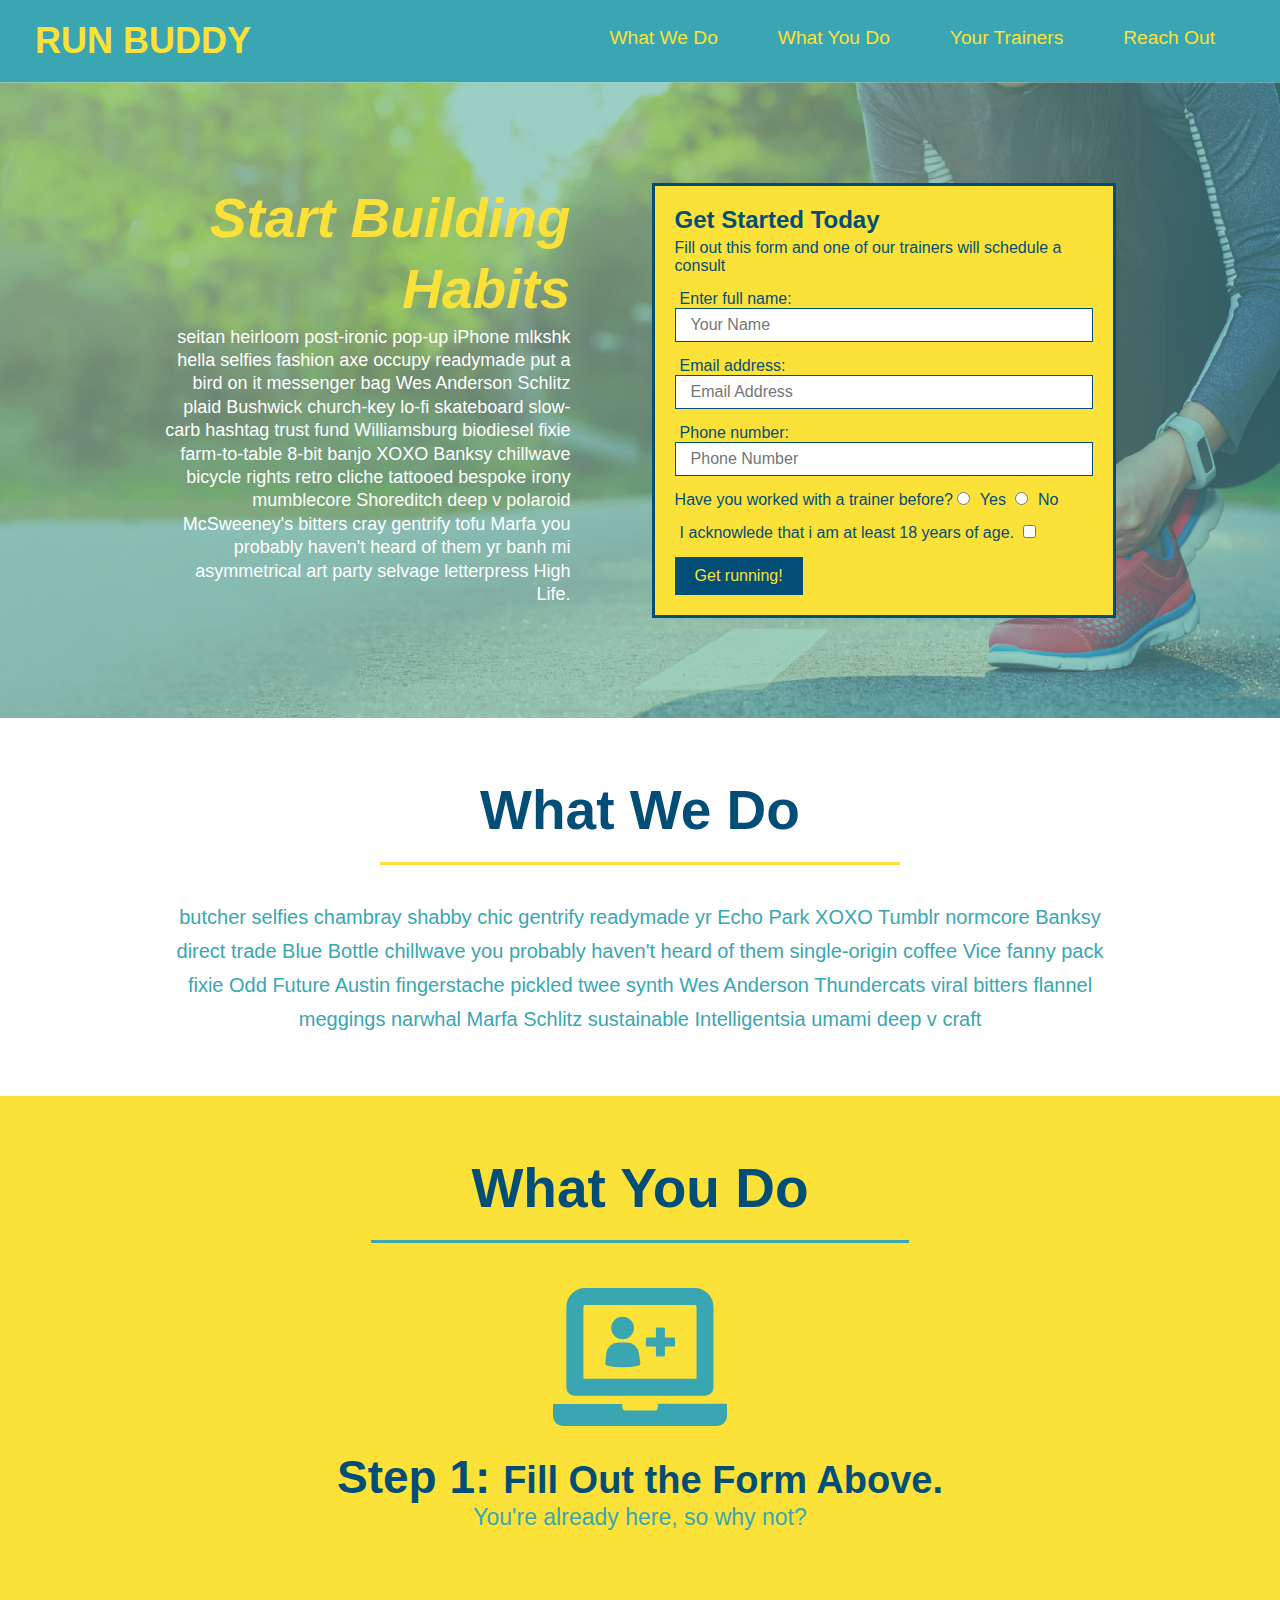
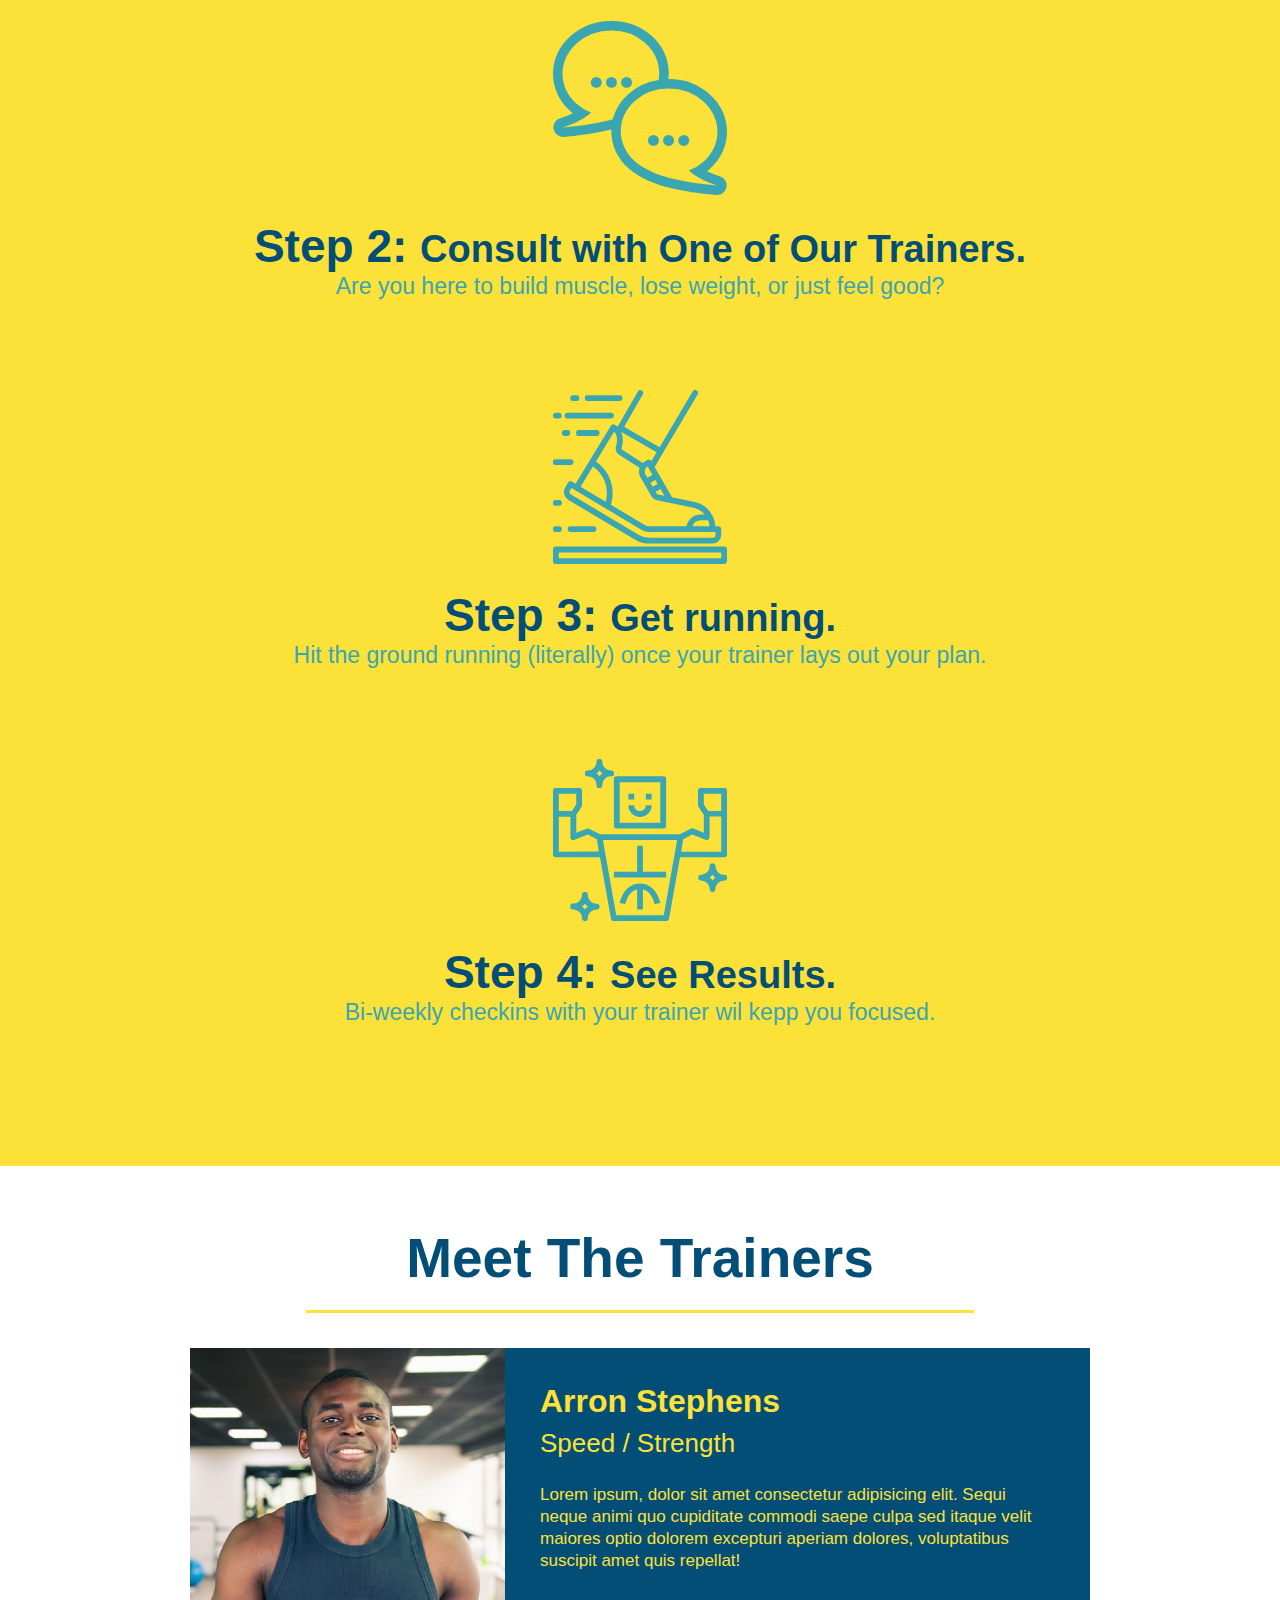
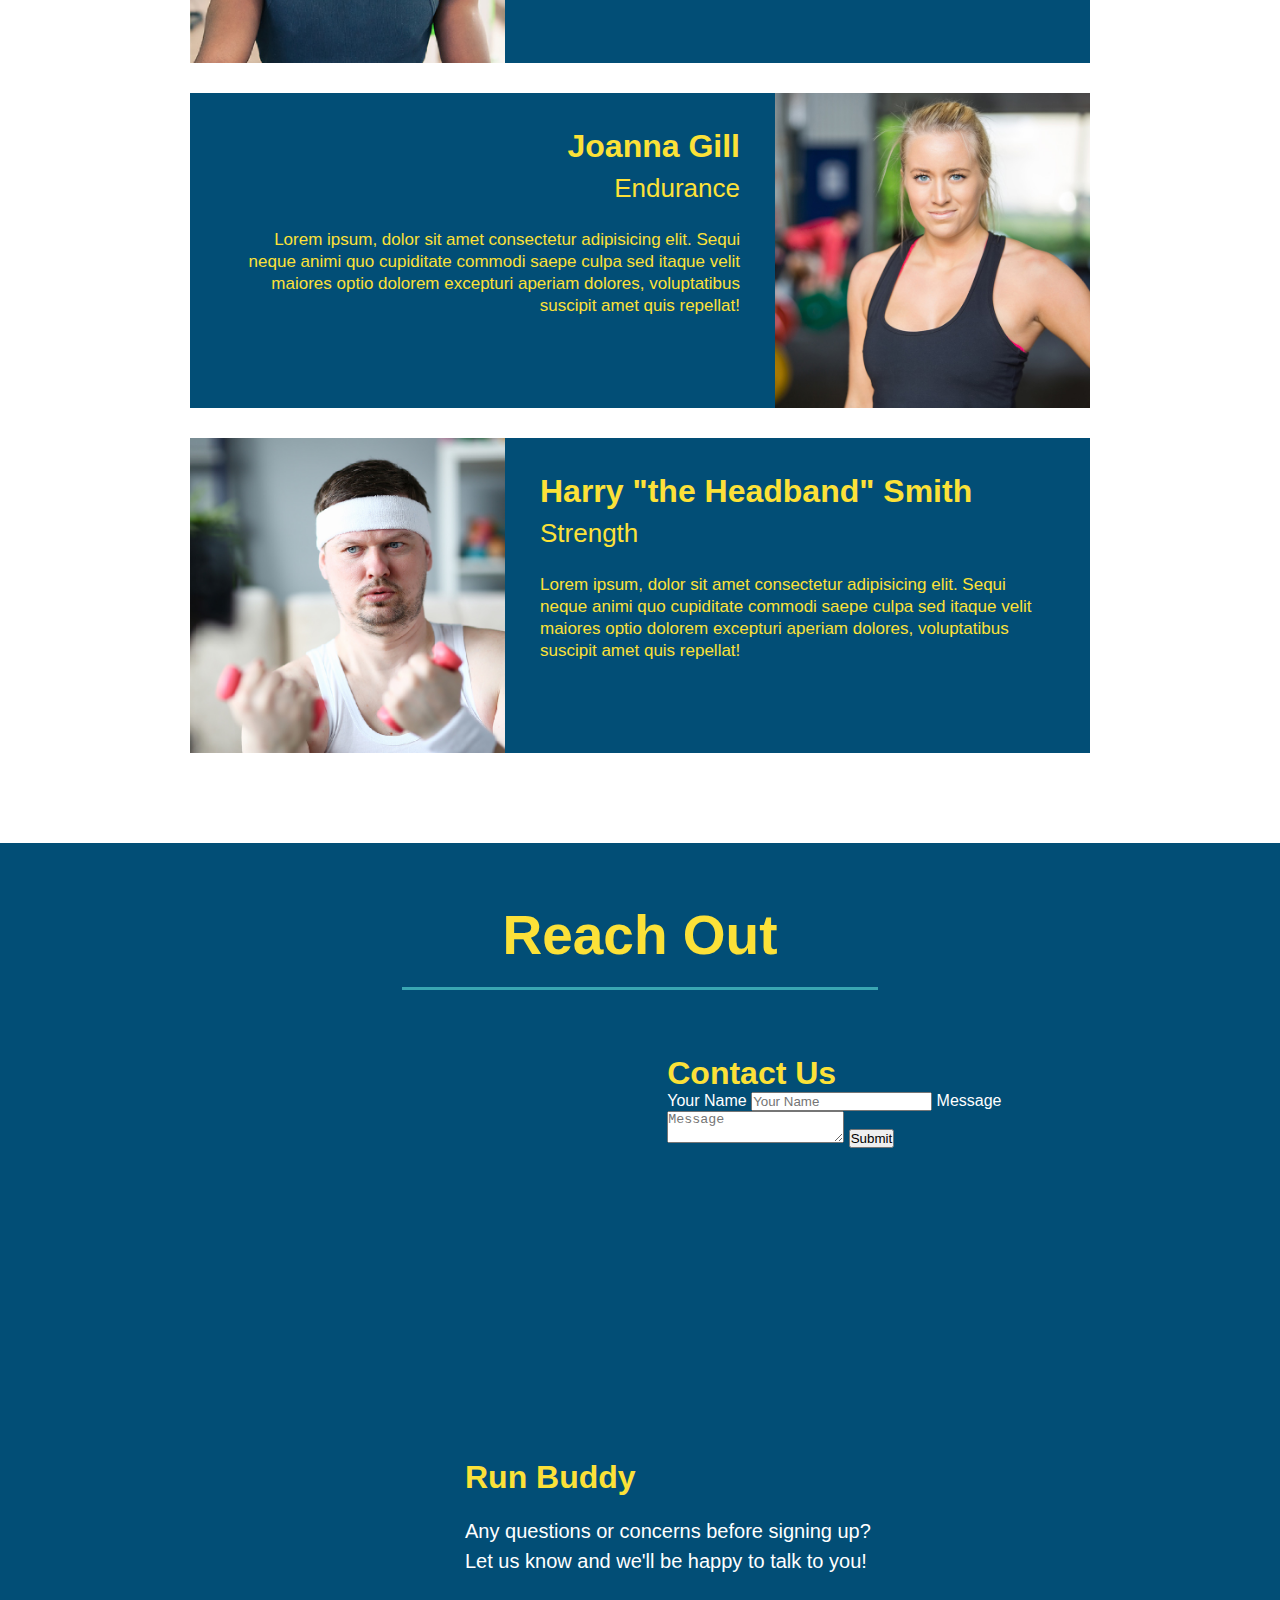
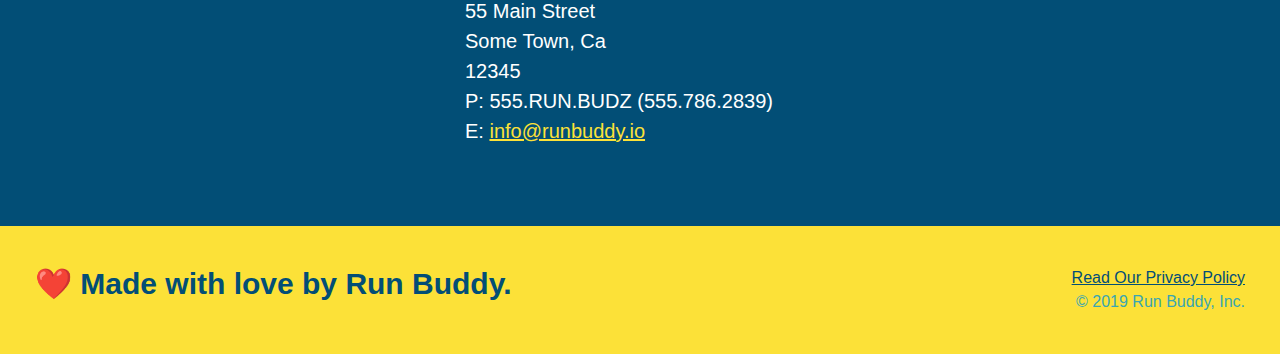
==== index.html @ 70171595 "add flexbox to hero and fix class in hero-cta" ====
<!DOCTYPE html>

<html lang="en">

<head>

    <meta charset="UTF-8">

    <title>Run Buddy</title>

    <link rel="stylesheet" href="./assets/css/style.css">
   
</head>

<body>
<!-- navigation -->

    <header>

        <h1>
            <a href="/">RUN BUDDY</a>
        </h1>

        <nav>
            <ul>
                <li>
                    <a href="#what-we-do">What We Do</a>
                </li>
                <li>
                    <a href="#what-you-do">What You Do</a>
                </li>
                <li>
                    <a href="#your-trainers">Your Trainers</a>
                </li>
                <li>
                    <a href="#reach-out">Reach Out</a>
                </li>
            </ul>
        </nav>

    </header>

<!-- hero/jumbotron -->

    <section class="hero">
        <div class="hero-cta">
            <h2>Start Building Habits</h2>
            <p>
                seitan heirloom post-ironic pop-up iPhone mlkshk hella selfies fashion axe occupy readymade put a bird on it messenger bag Wes Anderson Schlitz plaid Bushwick church-key lo-fi skateboard slow-carb hashtag trust fund Williamsburg biodiesel fixie farm-to-table 8-bit banjo XOXO Banksy chillwave bicycle rights retro cliche tattooed bespoke irony mumblecore Shoreditch deep v polaroid McSweeney's bitters cray gentrify tofu Marfa you probably haven't heard of them yr banh mi asymmetrical art party selvage letterpress High Life.
            </p>
        </div>
        
        <div class="hero-form">
            <h3>Get Started Today</h3>
            <p>Fill out this form and one of our trainers will schedule a consult</p>
            <form>
                <label for="name">Enter full name:</label>
                <input class="form-input" type="text" placeholder="Your Name" id="name">

                <label for="email">Email address:</label>
                <input  class="form-input" type="email" placeholder="Email Address" id="email"/>

                <label for="phone">Phone number:</label>
                <input class="form-input" type="tel" placeholder="Phone Number" id="phone"/>

                <p>
                    Have you worked with a trainer before?
                    <input type="radio" name="trainer-confirm" id="trainer-yes">
                    <label for="trainer-yes">Yes</label>

                    <input type="radio" name="trainer-confirm" id="trainer-no">
                    <label for="trainer-no">No</label>
                </p>

                <p>
                    <label for="checkbox">
                        I acknowlede that i am at least 18 years of age.
                    </label>
                    <input type="checkbox" name="age-confirm" id="checkbox">
                </p>

                <button type="submit">
                    Get running!
                </button>
            </form>
        </div>
    </section>

<!-- "what we do" section -->

    <section id="what-we-do" class="intro">

        <h2 class="section-title primary-border">What We Do</h2>
        <p>
            butcher selfies chambray shabby chic gentrify readymade yr Echo Park XOXO Tumblr normcore Banksy direct trade Blue Bottle chillwave you probably haven't heard of them single-origin coffee Vice fanny pack fixie Odd Future Austin fingerstache pickled twee synth Wes Anderson Thundercats viral bitters flannel meggings narwhal Marfa Schlitz sustainable Intelligentsia umami deep v craft
        </p> 

    </section>

<!-- "what you do" section -->

    <section id="what-you-do" class="steps">

        <h2 class="section-title secondary-border">What You Do</h2> 

        <div>  
            <img src="./assets/images/01-04-svgs/step-1.svg" alt="">
            <h3>Step 1: <span>Fill Out the Form Above.</span></h3>
            <p>You're already here, so why not?</p>
        </div>

        <div>
            <img src="./assets/images/01-04-svgs/step-2.svg" alt="">  
            <h3>Step 2: <span>Consult with One of Our Trainers.</span></h3>
            <p>Are you here to build muscle, lose weight, or just feel good?</p>
        </div>

        <div>
            <img src="./assets/images/01-04-svgs/step-3.svg" alt="">
            <h3>Step 3: <span>Get running.</span></h3>
            <p>Hit the ground running (literally) once your trainer lays out your plan.</p>
        </div>

        <div>
            <img src="./assets/images/01-04-svgs/step-4.svg" alt="">
            <h3>Step 4: <span>See Results.</span></h3>
            <p>Bi-weekly checkins with your trainer wil kepp you focused.</p>
        </div>

    </section>

<!-- "meet the trainers" section -->

    <section id="your-trainers" class="trainers">

        <h2 class="section-title primary-border">Meet The Trainers</h2> 
        <article class="trainer">
            <img src="./assets/images/01-05-trainers/trainer-1.jpg" alt="Arron Stephens in his workout clothes, ready to pump iron">
            <div class="trainer-bio text-left">
                <h3>Arron Stephens</h3>
                <h4>Speed / Strength</h4>
                <p>
                    Lorem ipsum, dolor sit amet consectetur adipisicing elit. Sequi neque animi quo cupiditate commodi saepe culpa sed
                    itaque velit maiores optio dolorem excepturi aperiam dolores, voluptatibus suscipit amet quis repellat!
                </p>
            </div>
        </article>

        <article class="trainer">
            <div class="trainer-bio text-right">
                <h3>Joanna Gill</h3>
                <h4>Endurance</h4>
                <p>
                    Lorem ipsum, dolor sit amet consectetur adipisicing elit. Sequi neque animi quo cupiditate commodi saepe culpa sed
                    itaque velit maiores optio dolorem excepturi aperiam dolores, voluptatibus suscipit amet quis repellat!
                </p>
            </div>
            <img src="./assets/images/01-05-trainers/trainer-2.jpg" alt="Joanna Gill cooling off after a workout">
        </article>

        <article class="trainer">
            <img src="./assets/images/01-05-trainers/trainer-3.jpg" alt="Harry Smith wearing a headband and lifting comically small pink weights">
            <div class="trainer-bio text-left">
                <h3>Harry "the Headband" Smith</h3>
                <h4>Strength</h4>
                <p>
                    Lorem ipsum, dolor sit amet consectetur adipisicing elit. Sequi neque animi quo cupiditate commodi saepe culpa sed
                    itaque velit maiores optio dolorem excepturi aperiam dolores, voluptatibus suscipit amet quis repellat!
                </p>
            </div>
        </article>

    </section>

<!-- "reach out" section -->

    <section id="reach-out" class="contact">

        <h2 class="section-title secondary-border">Reach Out</h2> 

        <div class="contact-info">  
            <iframe src="https://www.google.com/maps/embed?pb=!1m18!1m12!1m3!1d417298.69528277544!2d-81.12003235899283!3d35.20283070503523!2m3!1f0!2f0!3f0!3m2!1i1024!2i768!4f13.1!3m3!1m2!1s0x88541fc4fc381a81%3A0x884650e6bf43d164!2sCharlotte%2C%20NC!5e0!3m2!1sen!2sus!4v1657994163727!5m2!1sen!2sus" 
            width="400" 
            height="400" 
            style="border:0;" 
            allowfullscreen="" 
            loading="lazy" 
            referrerpolicy="no-referrer-when-downgrade"></iframe>

            <div class="contact-form">
                <h3>Contact Us</h3>
                <form>
                    <label for="contact-name">Your Name</label>
                    <input type="text" id="contact-name" placeholder="Your Name">

                    <label for="contact-message">Message</label>
                    <textarea id="contact-message" placeholder="Message"></textarea>

                    <button type="submit" >Submit</button>
                </form>
            </div>

            <div>
                <h3>Run Buddy</h3>
                <p>
                    Any questions or concerns before signing up?
                    <br>
                    Let us know and we'll be happy to talk to you!
                </p>
                <address>
                    55 Main Street <br>
                    Some Town, Ca <br>
                    12345 <br>
                    P: 555.RUN.BUDZ (555.786.2839) <br>
                    E: <a href="mailto:info@runbuddy.io">info@runbuddy.io</a>
                </address>
            </div>
        </div>

    </section>
    
<!-- footer -->

    <footer>

        <h2>❤️ Made with love by Run Buddy.</h2>

        <div>
            <a href="./privacy-policy.html">Read Our Privacy Policy</a><br />

            &copy; 2019 Run Buddy, Inc.
        </div>

    </footer>

</body>

</html>
---- assets/css/style.css ----
* {
    margin: 0;
    padding: 0;
    box-sizing: border-box;

}

body {
    color: #39a6b2;
    font-family: Helvetica, Arial, sans-serif;
    
}

header {
    padding: 20px 35px;
    background-color: #39a6b2;
    display: flex;
    justify-content: space-between;
    flex-wrap: wrap;
}

header h1 {
    font-weight: bold;
    font-size: 36px;
    color: #fce138;
    margin: 0;
    

}

header a {
    text-decoration: none;
    color: #fce138;

}

header nav {
    margin: 7px 0;

}

header nav ul {
  display: flex;
  flex-wrap: wrap;
  justify-content: space-between;
  align-items: center;
  list-style: none;

}


header nav ul li a {
    margin: 0 30px;
    font-weight: lighter;
    font-size: 1.5vw;

}

footer {
  display: flex;
  justify-content: space-between;
  flex-wrap: wrap;
  background: #fce138;
  width: 100%;
  padding: 40px 35px;

}

footer h2 {
    color: #024e76;
    font-size: 30px;
    margin: 0;

}

footer div {
    line-height: 1.5;
    text-align: right;

}

footer a {
    color: #024e76;

}

section {
    padding: 60px;

}

.hero {
    background-image: url("../images/hero-bg.jpeg");
    background-size: cover;
    background-position: center;
    display: flex;
    justify-content: center;
    flex-wrap: wrap;

}

.hero-cta {
  width: 35%;
  text-align: right;
  margin: 3.5%;
  color: #fff;
  font-size: 18px;
  line-height: 1.3;

}

.hero-cta h2 {
  font-style: italic;
  font-size: 55px;
  color: #fce138;

}

.hero-form {
    background-color: #fce138;
    color: #024e76;
    padding: 20px;
    border: solid 3px #024e76;
    width: 40%;
    margin: 3.5%;

}

.hero-form h3 {
    font-size: 24px;
    margin: 0;

}

.hero-form p {
    margin: 5px 0 15px 0;

}

.form-input {
    border: 1px solid #024e76;
    display: block;
    padding: 7px 15px;
    font-size: 16px;
    color: #024e76;
    width: 100%;
    margin-bottom: 15px;
}

.hero-form label {
    margin: 0 5px;
}

.hero-form button {
    background-color: #024e76;
    color: #fce138;
    border: none;
    padding: 10px 20px;
    font-size: 16px;
    
}

.intro {
    text-align: center;
}

.intro p {
    line-height: 1.7;
    color: #39a6b2;
    width: 80%;
    font-size: 20px;
    margin: 0 auto;
}

.steps {
    text-align: center;
    background: #fce138;
}

.section-title {
    font-size: 55px;
    color: #024e76;
    margin-bottom: 35px;
    padding: 0 100px 20px 100px;
    display: inline-block;
    border-bottom: 3px solid;
  }
  
  .primary-border {
    border-color: #fce138;
  }
  
  .secondary-border {
    border-color: #39a6b2;
  }
  
  .steps div {
    margin-bottom: 80px;

  }

  .steps img {
    width: 15%;
    margin: 10px 0;

  }

  .steps h3 {
    font-size: 46px;
    color: #024e76;
    margin-top: 10px;

  }

  .steps p {
    color: #39a6b2;
    font-size: 23px;

  }

  .steps span {
    font-size: 38px;

  }

  .trainers {
    text-align: center;

  }

  .trainer {
    width: 900px;
    margin: 0 auto 30px auto;
    background: #024e76;
    color: #fce138;
    overflow: auto;

  }

  .trainer img {
    width: 35%;
    float: left;

  }

  .trainer-bio {
    padding: 35px;
    float: left;
    width: 65%;

  }

  .text-left {
    text-align: left;

  }

  .text-right {
    text-align: right;

  }

  .trainer-bio h3 {
    font-size: 32px;
    margin-bottom: 8px;

  }

  .trainer-bio h4 {
    font-weight: lighter;
    font-size: 26px;
    margin-bottom: 25px;

  }

  .trainer-bio p {
    font-size: 17px;
    line-height: 1.3;

  }

  .contact {
    text-align: center;
    background: #024e76;

  }

  .contact h2 {
    color: #fce138;

  }

  .contact-info iframe {
    width: 400px;
    height: 400px;

  }

  .contact-info div {
    width: 410px;
    display: inline-block;
    vertical-align: top;
    text-align: left;
    margin: 30px 0 0 60px;
    color: white;

  }

  .contact-info h3 {
    color: #fce138;
    font-size: 32px;

  }

  .contact-info p, .contact-info address {
    margin: 20px 0;
    line-height: 1.5;
    font-size: 20px;
    font-style: normal;

  }

  .contact-info a {
    color: #fce138;

  }
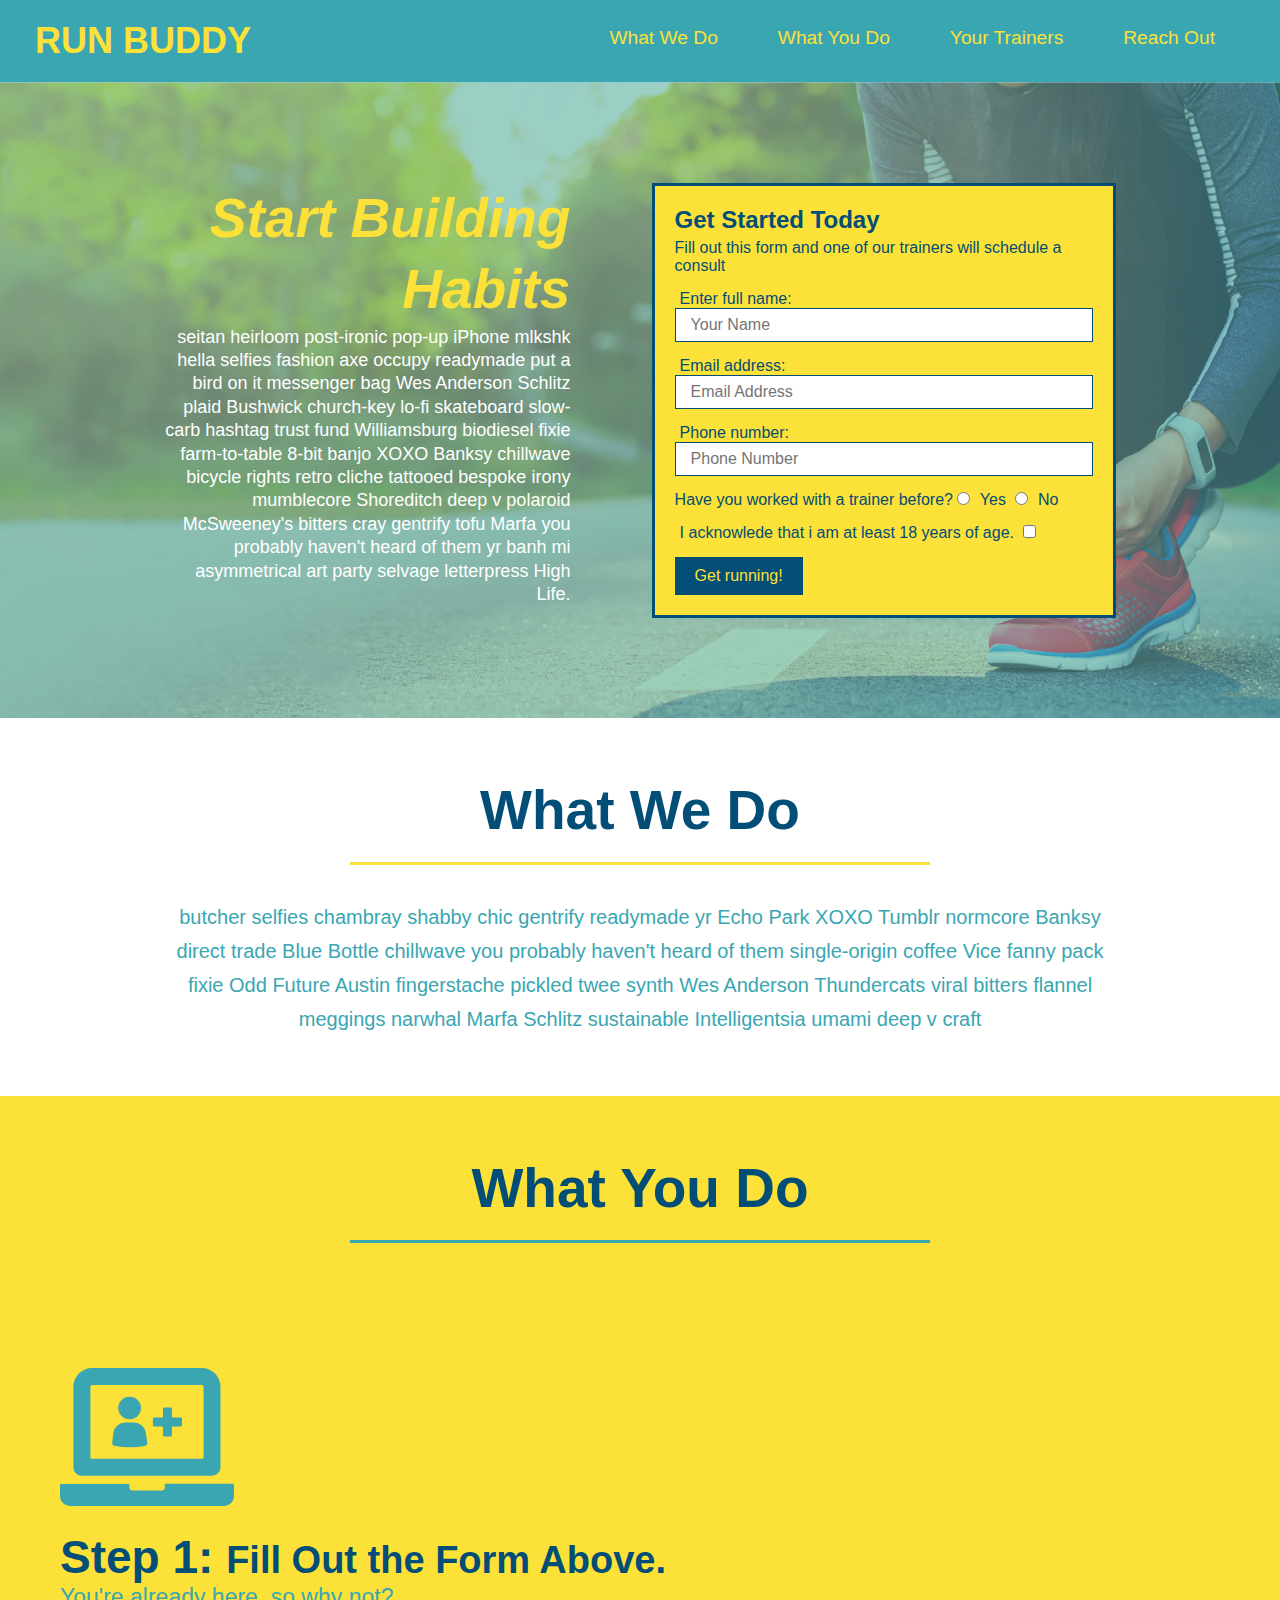
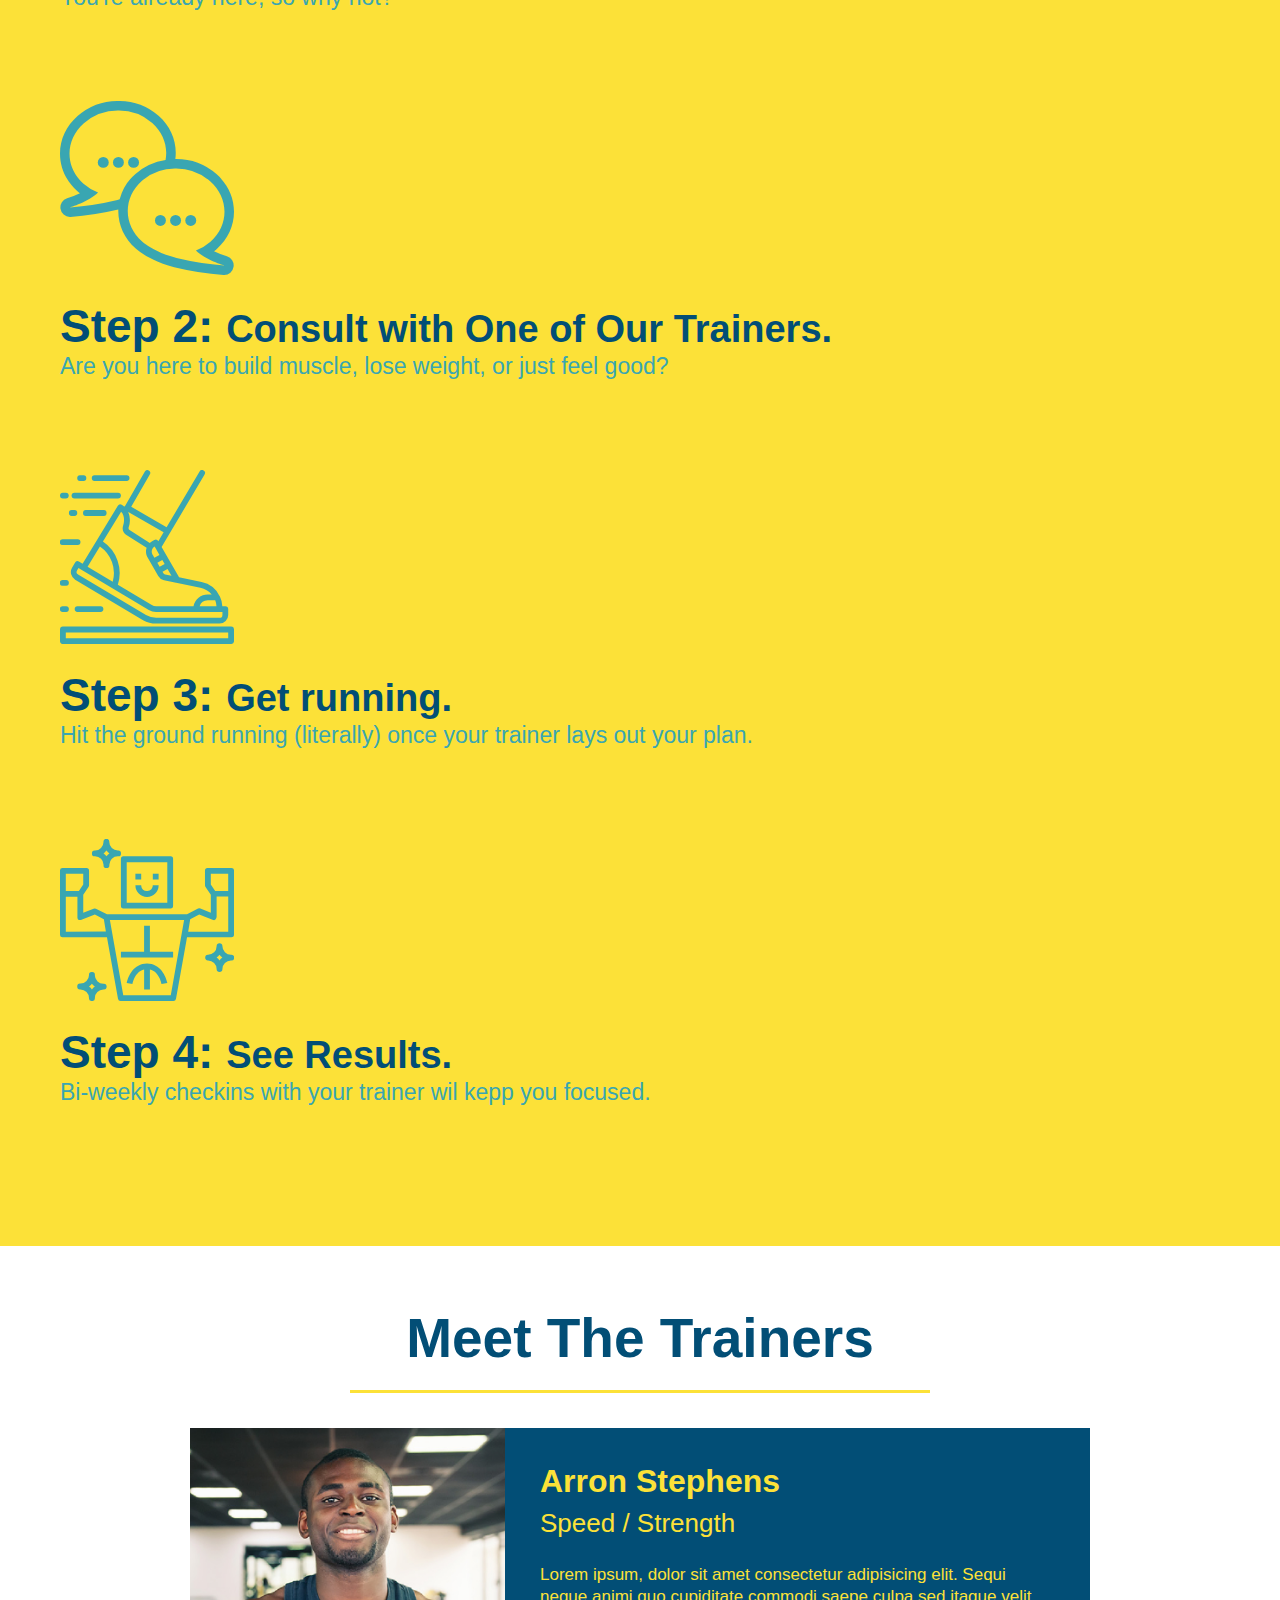
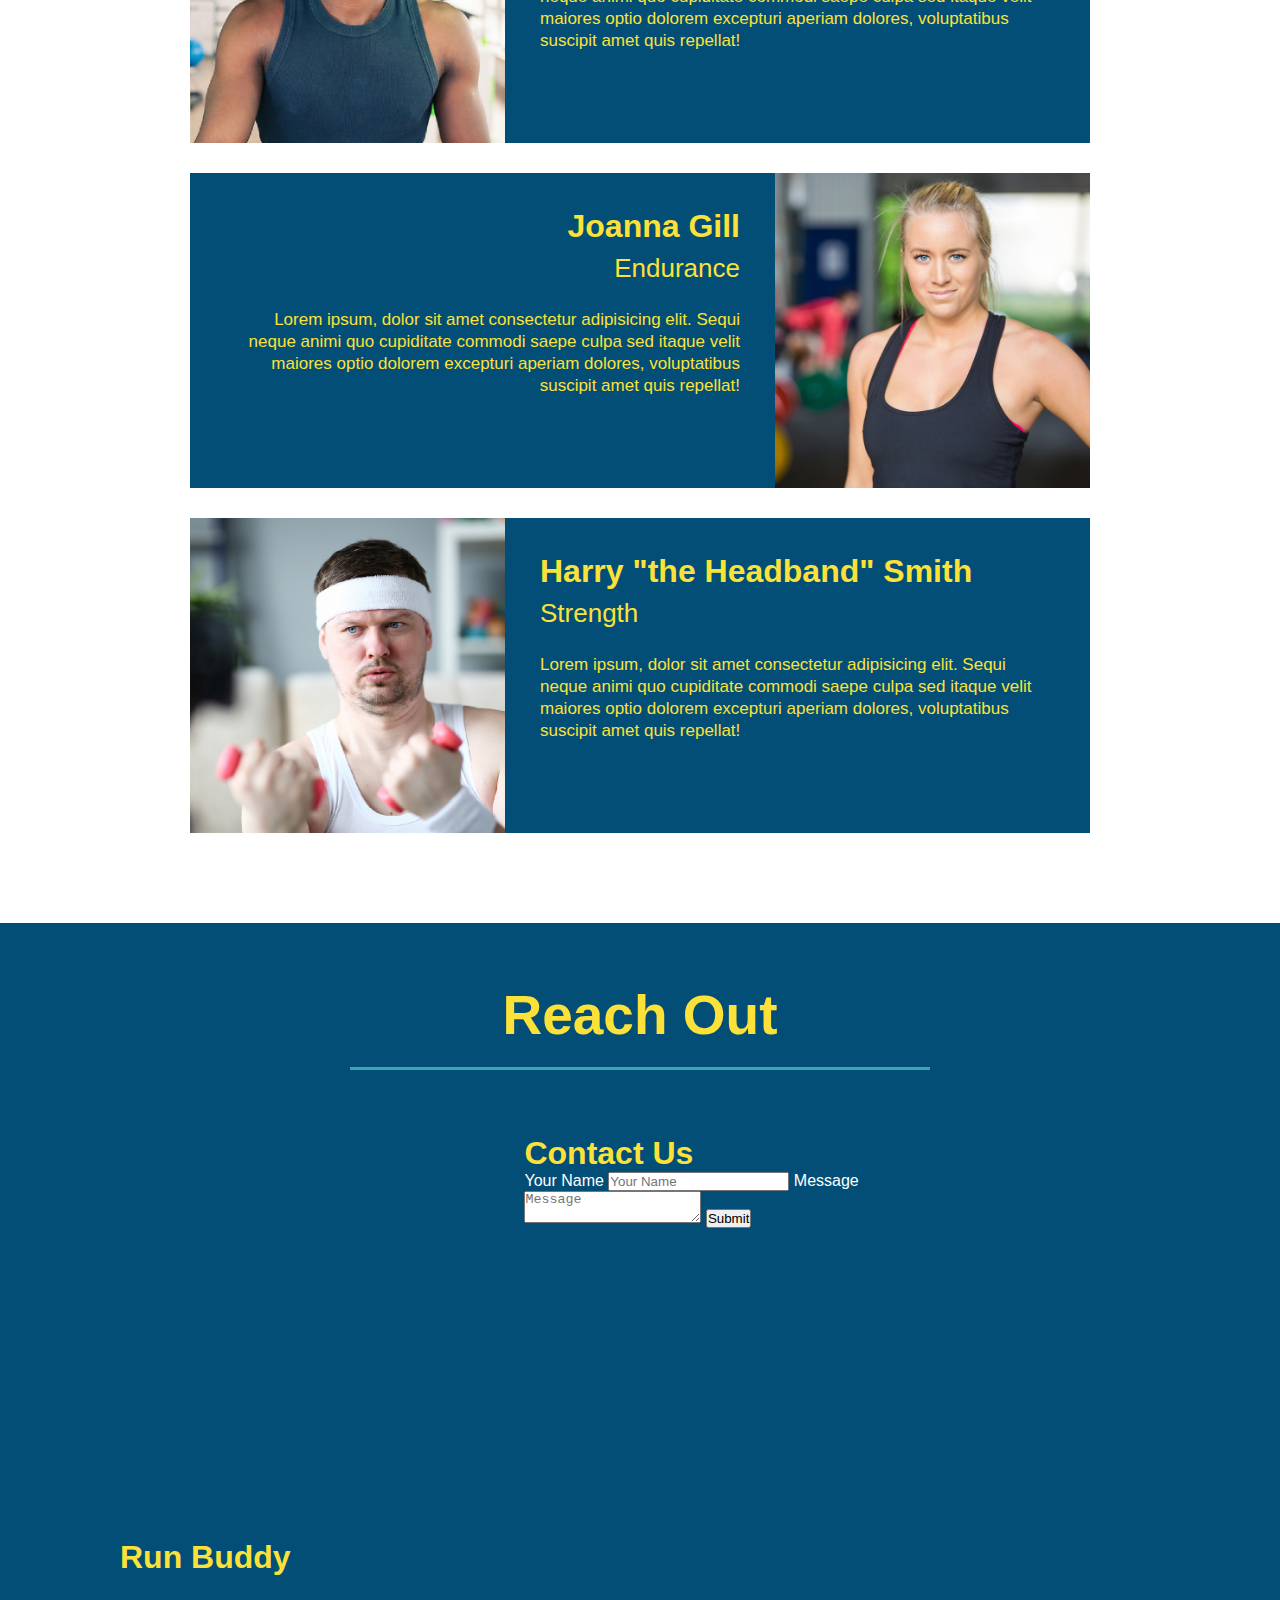
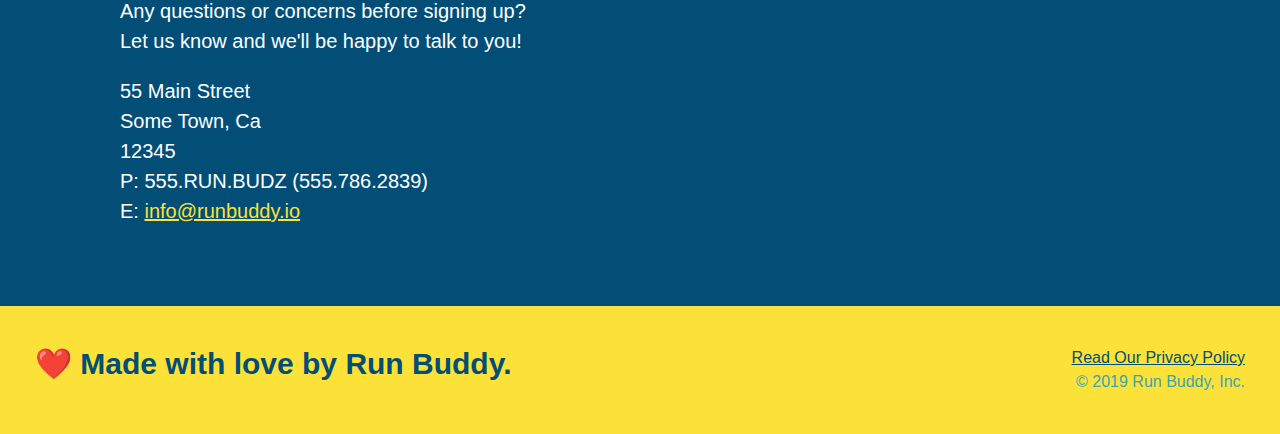
==== commit 30ac3334: "add flexbox to What We Do section" ====
--- a/index.html
+++ b/index.html
@@ -90,10 +90,14 @@
 
     <section id="what-we-do" class="intro">
 
-        <h2 class="section-title primary-border">What We Do</h2>
-        <p>
-            butcher selfies chambray shabby chic gentrify readymade yr Echo Park XOXO Tumblr normcore Banksy direct trade Blue Bottle chillwave you probably haven't heard of them single-origin coffee Vice fanny pack fixie Odd Future Austin fingerstache pickled twee synth Wes Anderson Thundercats viral bitters flannel meggings narwhal Marfa Schlitz sustainable Intelligentsia umami deep v craft
-        </p> 
+        <div class="flex-row">
+            <h2 class="section-title primary-border">What We Do</h2>
+        </div>
+        <div class="flex-row">
+            <p>
+                butcher selfies chambray shabby chic gentrify readymade yr Echo Park XOXO Tumblr normcore Banksy direct trade Blue Bottle chillwave you probably haven't heard of them single-origin coffee Vice fanny pack fixie Odd Future Austin fingerstache pickled twee synth Wes Anderson Thundercats viral bitters flannel meggings narwhal Marfa Schlitz sustainable Intelligentsia umami deep v craft
+            </p> 
+        </div>    
 
     </section>
 
@@ -101,7 +105,9 @@
 
     <section id="what-you-do" class="steps">
 
-        <h2 class="section-title secondary-border">What You Do</h2> 
+        <div class="flex-row">
+            <h2 class="section-title secondary-border">What You Do</h2> 
+        </div>
 
         <div>  
             <img src="./assets/images/01-04-svgs/step-1.svg" alt="">
@@ -133,7 +139,10 @@
 
     <section id="your-trainers" class="trainers">
 
-        <h2 class="section-title primary-border">Meet The Trainers</h2> 
+        <div class="flex-row">
+            <h2 class="section-title primary-border">Meet The Trainers</h2> 
+        </div>
+        
         <article class="trainer">
             <img src="./assets/images/01-05-trainers/trainer-1.jpg" alt="Arron Stephens in his workout clothes, ready to pump iron">
             <div class="trainer-bio text-left">
@@ -176,7 +185,9 @@
 
     <section id="reach-out" class="contact">
 
-        <h2 class="section-title secondary-border">Reach Out</h2> 
+        <div class="flex-row">
+            <h2 class="section-title secondary-border">Reach Out</h2> 
+        </div>
 
         <div class="contact-info">  
             <iframe src="https://www.google.com/maps/embed?pb=!1m18!1m12!1m3!1d417298.69528277544!2d-81.12003235899283!3d35.20283070503523!2m3!1f0!2f0!3f0!3m2!1i1024!2i768!4f13.1!3m3!1m2!1s0x88541fc4fc381a81%3A0x884650e6bf43d164!2sCharlotte%2C%20NC!5e0!3m2!1sen!2sus!4v1657994163727!5m2!1sen!2sus" 
--- a/assets/css/style.css
+++ b/assets/css/style.css
@@ -161,7 +161,7 @@
 }
 
 .intro {
-    text-align: center;
+    
 }
 
 .intro p {
@@ -170,20 +170,23 @@
     width: 80%;
     font-size: 20px;
     margin: 0 auto;
+    text-align: center;
 }
 
 .steps {
-    text-align: center;
     background: #fce138;
+
 }
 
 .section-title {
     font-size: 55px;
     color: #024e76;
-    margin-bottom: 35px;
-    padding: 0 100px 20px 100px;
-    display: inline-block;
     border-bottom: 3px solid;
+    padding-bottom: 20px;
+    text-align: center;
+    margin: 0 auto 35px auto;
+    width: 50%;
+
   }
   
   .primary-border {
@@ -224,8 +227,7 @@
   }
 
   .trainers {
-    text-align: center;
-
+   
   }
 
   .trainer {
@@ -260,6 +262,11 @@
 
   }
 
+  .flex-row {
+    display: flex;
+
+  }
+
   .trainer-bio h3 {
     font-size: 32px;
     margin-bottom: 8px;
@@ -280,7 +287,6 @@
   }
 
   .contact {
-    text-align: center;
     background: #024e76;
 
   }
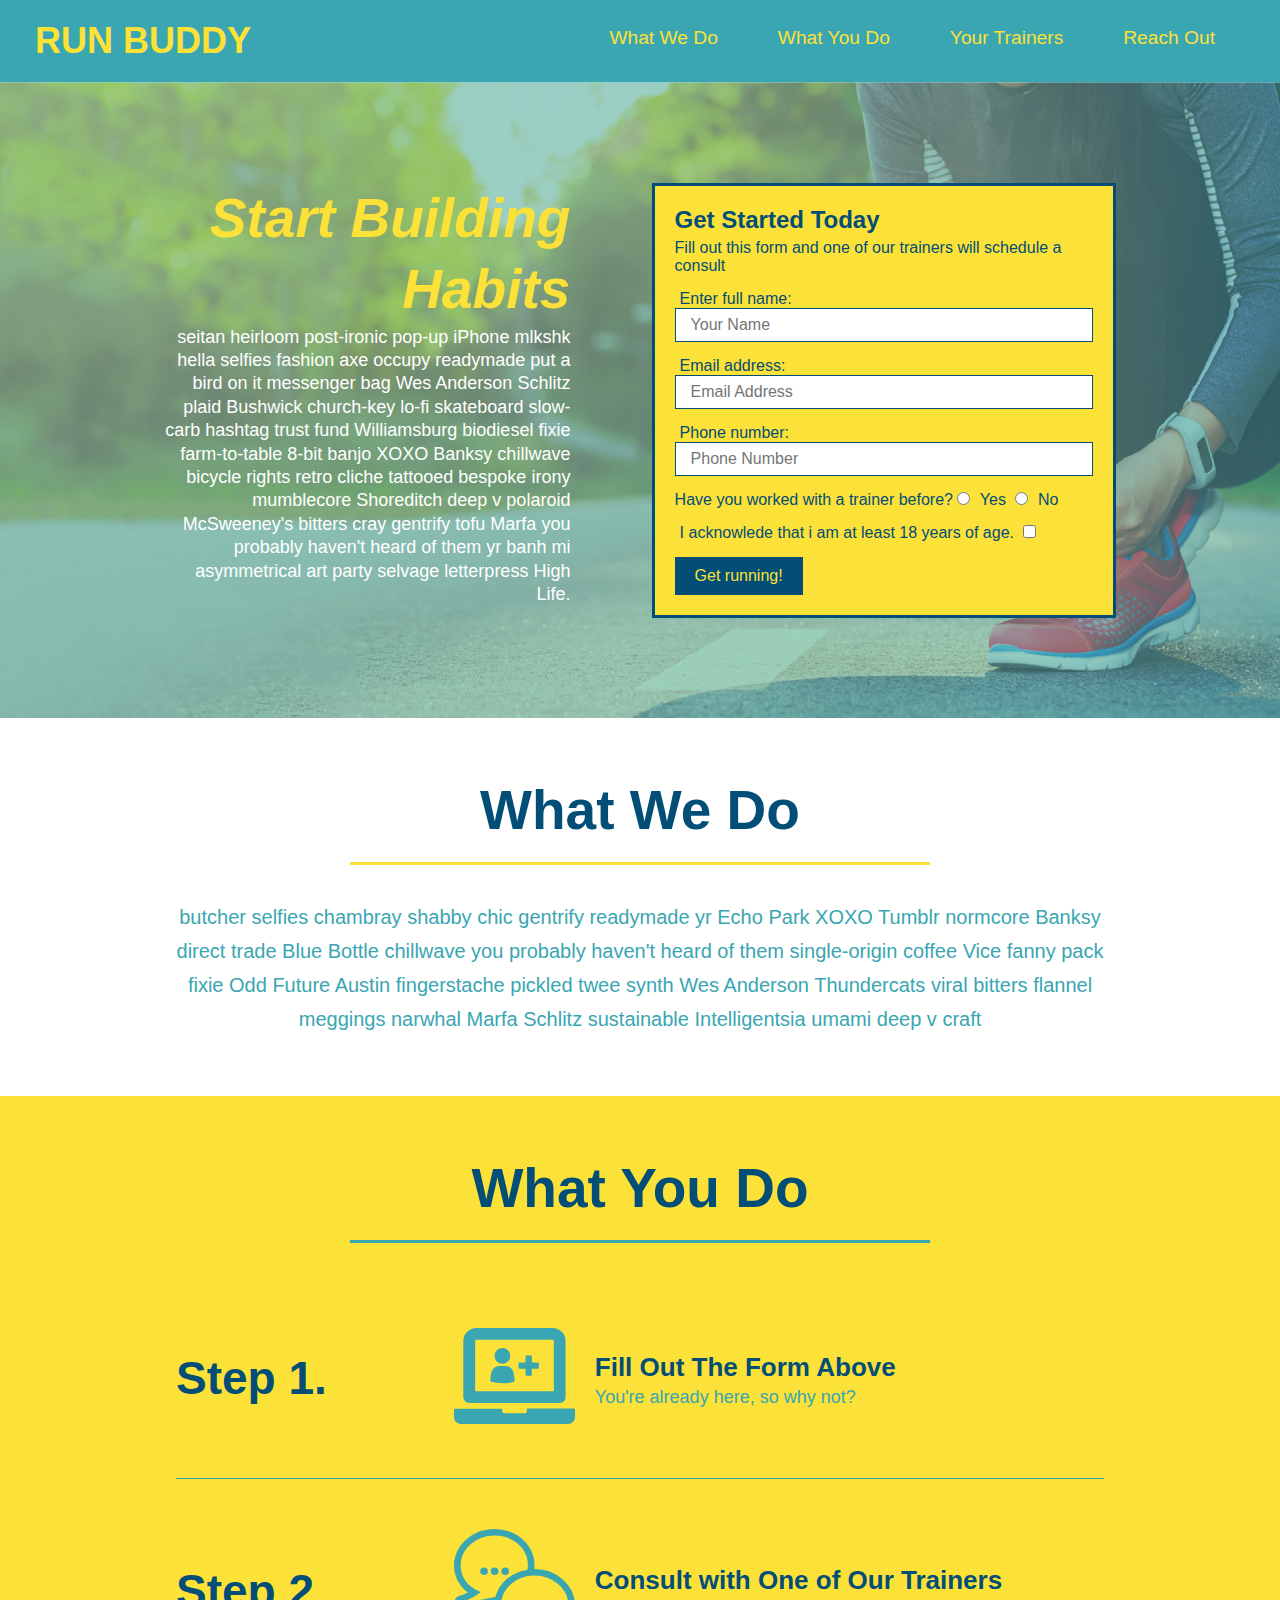
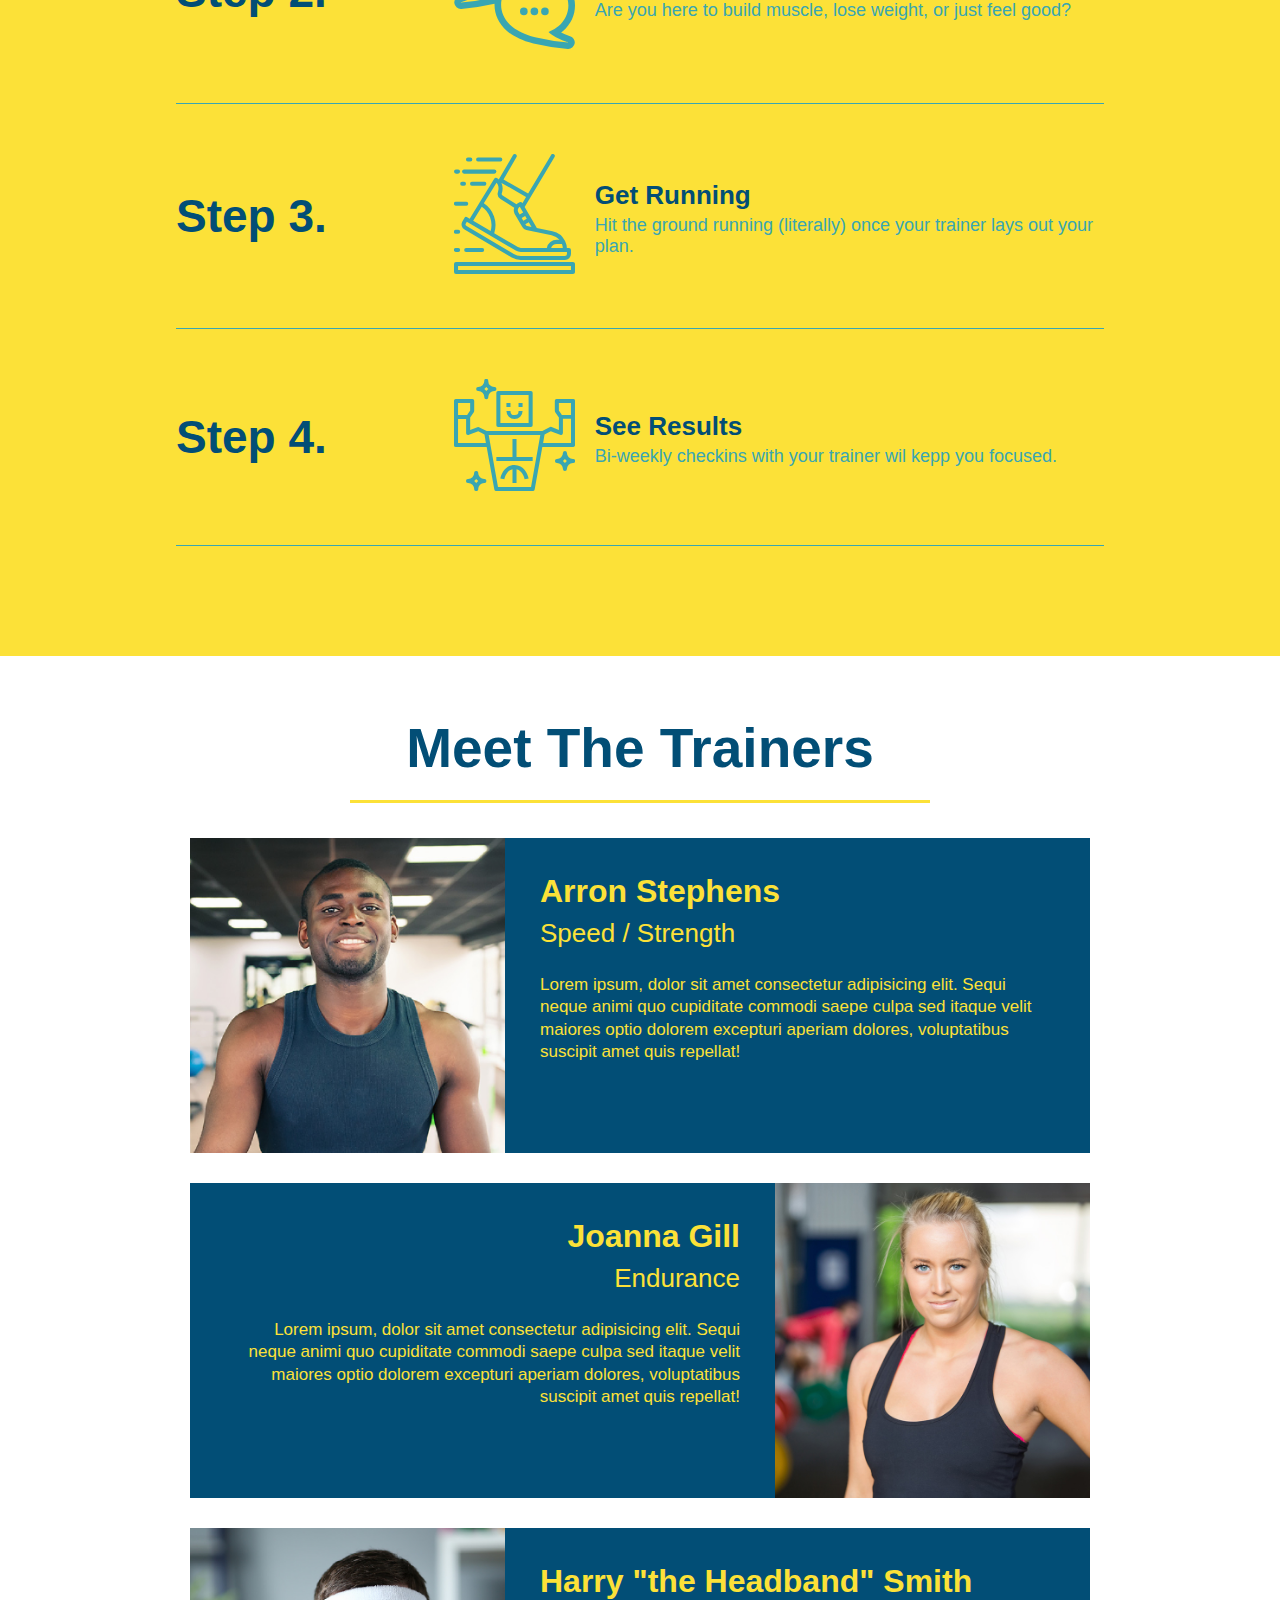
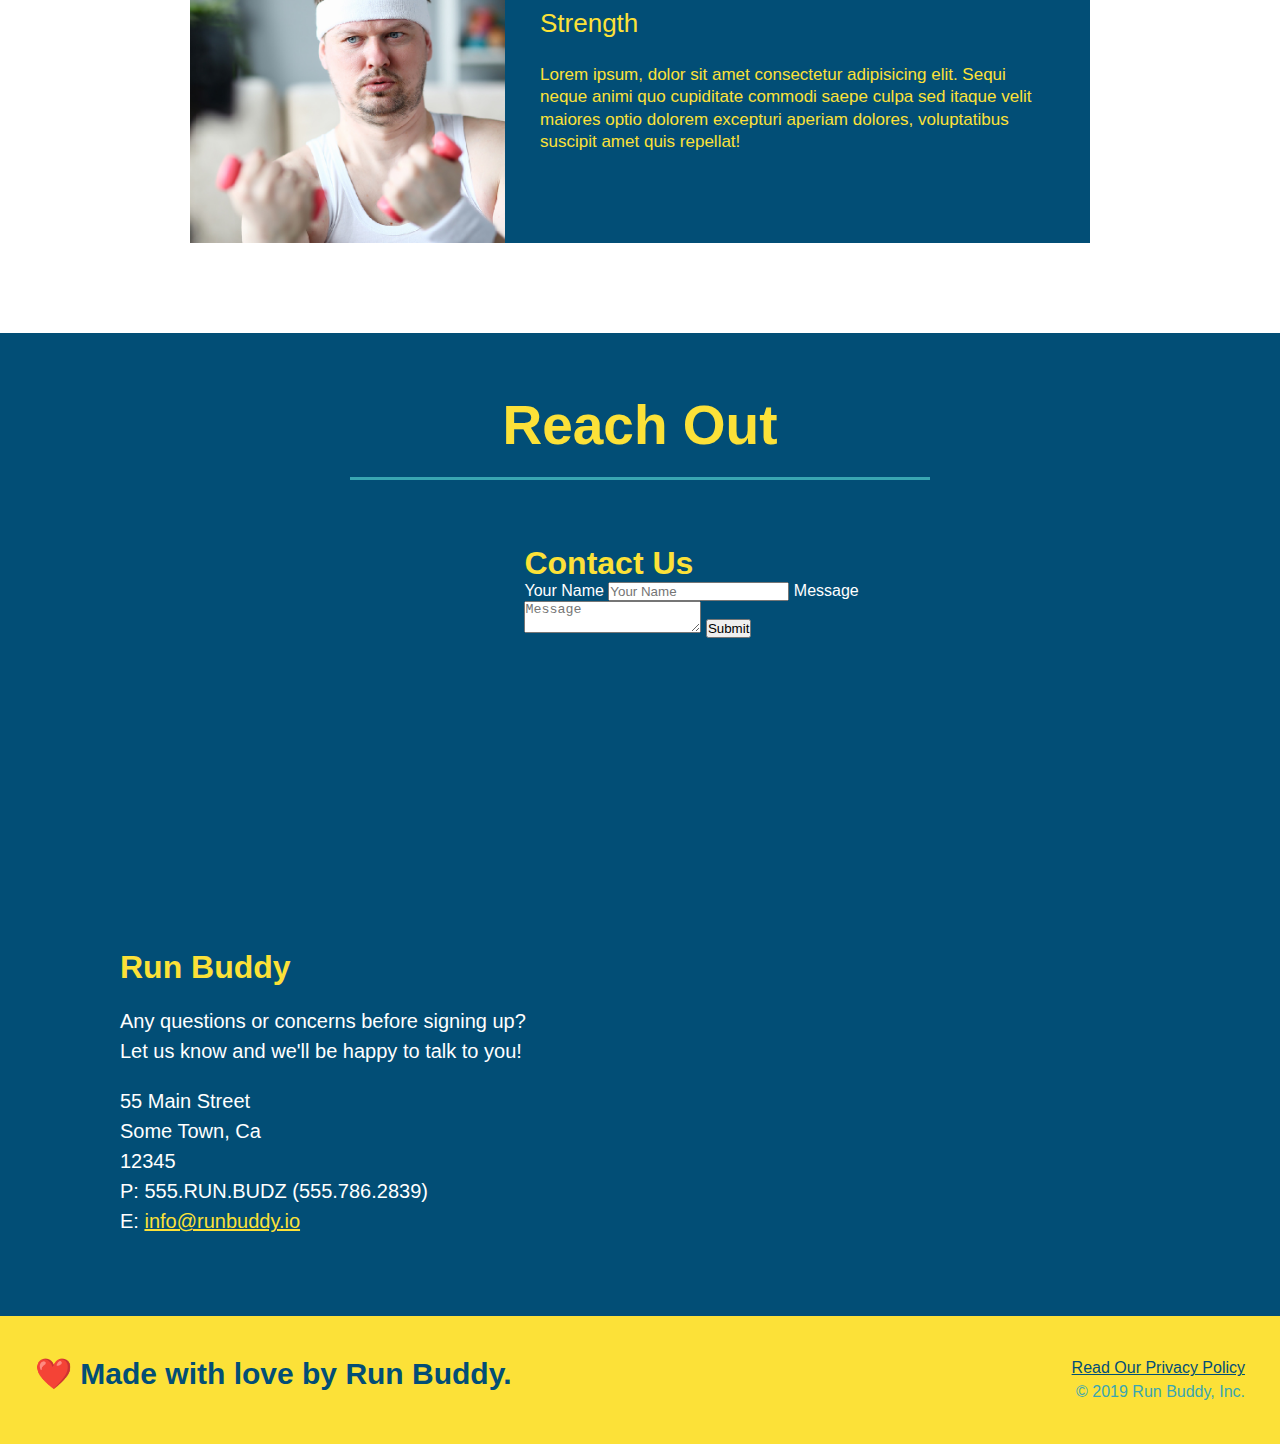
==== commit f2e84ab4: "add flexbox to teh steps" ====
--- a/index.html
+++ b/index.html
@@ -109,28 +109,56 @@
             <h2 class="section-title secondary-border">What You Do</h2> 
         </div>
 
-        <div>  
-            <img src="./assets/images/01-04-svgs/step-1.svg" alt="">
-            <h3>Step 1: <span>Fill Out the Form Above.</span></h3>
-            <p>You're already here, so why not?</p>
-        </div>
-
-        <div>
-            <img src="./assets/images/01-04-svgs/step-2.svg" alt="">  
-            <h3>Step 2: <span>Consult with One of Our Trainers.</span></h3>
-            <p>Are you here to build muscle, lose weight, or just feel good?</p>
-        </div>
-
-        <div>
-            <img src="./assets/images/01-04-svgs/step-3.svg" alt="">
-            <h3>Step 3: <span>Get running.</span></h3>
-            <p>Hit the ground running (literally) once your trainer lays out your plan.</p>
-        </div>
-
-        <div>
-            <img src="./assets/images/01-04-svgs/step-4.svg" alt="">
-            <h3>Step 4: <span>See Results.</span></h3>
-            <p>Bi-weekly checkins with your trainer wil kepp you focused.</p>
+        <div class="step">  
+            <h3>Step 1.</h3>
+            <div class="step-info">
+                <div class="step-img">
+                    <img src="./assets/images/01-04-svgs/step-1.svg" alt="">
+                </div>
+                <div class="step-text">
+                    <h4>Fill Out The Form Above</h4>
+                    <p>You're already here, so why not?</p>
+                </div>
+            </div>
+        </div>
+
+        <div class="step">  
+            <h3>Step 2.</h3>
+            <div class="step-info">
+                <div class="step-img">
+                    <img src="./assets/images/01-04-svgs/step-2.svg" alt=""> 
+                </div>
+                <div class="step-text">
+                    <h4>Consult with One of Our Trainers</h4>
+                    <p>Are you here to build muscle, lose weight, or just feel good?</p>
+                </div>
+            </div>
+        </div>
+
+        <div class="step">  
+            <h3>Step 3.</h3>
+            <div class="step-info">
+                <div class="step-img">
+                    <img src="./assets/images/01-04-svgs/step-3.svg" alt="">
+                </div>
+                <div class="step-text">
+                    <h4>Get Running</h4>
+                    <p>Hit the ground running (literally) once your trainer lays out your plan.</p>
+                </div>
+            </div>
+        </div>
+
+        <div class="step">  
+            <h3>Step 4.</h3>
+            <div class="step-info">
+                <div class="step-img">
+                    <img src="./assets/images/01-04-svgs/step-4.svg" alt="">
+                </div>
+                <div class="step-text">
+                    <h4>See Results</h4>
+                    <p>Bi-weekly checkins with your trainer wil kepp you focused.</p>
+                </div>
+            </div>
         </div>
 
     </section>
--- a/assets/css/style.css
+++ b/assets/css/style.css
@@ -1,41 +1,41 @@
 * {
-    margin: 0;
-    padding: 0;
-    box-sizing: border-box;
+  margin: 0;
+  padding: 0;
+  box-sizing: border-box;
 
 }
 
 body {
-    color: #39a6b2;
-    font-family: Helvetica, Arial, sans-serif;
-    
+  color: #39a6b2;
+  font-family: Helvetica, Arial, sans-serif;
+  
 }
 
 header {
-    padding: 20px 35px;
-    background-color: #39a6b2;
-    display: flex;
-    justify-content: space-between;
-    flex-wrap: wrap;
+  padding: 20px 35px;
+  background-color: #39a6b2;
+  display: flex;
+  justify-content: space-between;
+  flex-wrap: wrap;
 }
 
 header h1 {
-    font-weight: bold;
-    font-size: 36px;
-    color: #fce138;
-    margin: 0;
-    
+  font-weight: bold;
+  font-size: 36px;
+  color: #fce138;
+  margin: 0;
+  
 
 }
 
 header a {
-    text-decoration: none;
-    color: #fce138;
+  text-decoration: none;
+  color: #fce138;
 
 }
 
 header nav {
-    margin: 7px 0;
+  margin: 7px 0;
 
 }
 
@@ -50,9 +50,9 @@
 
 
 header nav ul li a {
-    margin: 0 30px;
-    font-weight: lighter;
-    font-size: 1.5vw;
+  margin: 0 30px;
+  font-weight: lighter;
+  font-size: 1.5vw;
 
 }
 
@@ -67,35 +67,35 @@
 }
 
 footer h2 {
-    color: #024e76;
-    font-size: 30px;
-    margin: 0;
+  color: #024e76;
+  font-size: 30px;
+  margin: 0;
 
 }
 
 footer div {
-    line-height: 1.5;
-    text-align: right;
+  line-height: 1.5;
+  text-align: right;
 
 }
 
 footer a {
-    color: #024e76;
+  color: #024e76;
 
 }
 
 section {
-    padding: 60px;
+  padding: 60px;
 
 }
 
 .hero {
-    background-image: url("../images/hero-bg.jpeg");
-    background-size: cover;
-    background-position: center;
-    display: flex;
-    justify-content: center;
-    flex-wrap: wrap;
+  background-image: url("../images/hero-bg.jpeg");
+  background-size: cover;
+  background-position: center;
+  display: flex;
+  justify-content: center;
+  flex-wrap: wrap;
 
 }
 
@@ -117,47 +117,47 @@
 }
 
 .hero-form {
-    background-color: #fce138;
-    color: #024e76;
-    padding: 20px;
-    border: solid 3px #024e76;
-    width: 40%;
-    margin: 3.5%;
+  background-color: #fce138;
+  color: #024e76;
+  padding: 20px;
+  border: solid 3px #024e76;
+  width: 40%;
+  margin: 3.5%;
 
 }
 
 .hero-form h3 {
-    font-size: 24px;
-    margin: 0;
+  font-size: 24px;
+  margin: 0;
 
 }
 
 .hero-form p {
-    margin: 5px 0 15px 0;
+  margin: 5px 0 15px 0;
 
 }
 
 .form-input {
-    border: 1px solid #024e76;
-    display: block;
-    padding: 7px 15px;
-    font-size: 16px;
-    color: #024e76;
-    width: 100%;
-    margin-bottom: 15px;
+  border: 1px solid #024e76;
+  display: block;
+  padding: 7px 15px;
+  font-size: 16px;
+  color: #024e76;
+  width: 100%;
+  margin-bottom: 15px;
 }
 
 .hero-form label {
-    margin: 0 5px;
+  margin: 0 5px;
 }
 
 .hero-form button {
-    background-color: #024e76;
-    color: #fce138;
-    border: none;
-    padding: 10px 20px;
-    font-size: 16px;
-    
+  background-color: #024e76;
+  color: #fce138;
+  border: none;
+  padding: 10px 20px;
+  font-size: 16px;
+  
 }
 
 .intro {
@@ -165,168 +165,197 @@
 }
 
 .intro p {
-    line-height: 1.7;
-    color: #39a6b2;
-    width: 80%;
-    font-size: 20px;
-    margin: 0 auto;
-    text-align: center;
-}
-
+  line-height: 1.7;
+  color: #39a6b2;
+  width: 80%;
+  font-size: 20px;
+  margin: 0 auto;
+  text-align: center;
+
+}
+
+.section-title {
+  font-size: 55px;
+  color: #024e76;
+  border-bottom: 3px solid;
+  padding-bottom: 20px;
+  text-align: center;
+  margin: 0 auto 35px auto;
+  width: 50%;
+
+  }
+  
+.primary-border {
+  border-color: #fce138;
+  }
+  
+.secondary-border {
+  border-color: #39a6b2;
+  }
+  
 .steps {
-    background: #fce138;
-
-}
-
-.section-title {
-    font-size: 55px;
-    color: #024e76;
-    border-bottom: 3px solid;
-    padding-bottom: 20px;
-    text-align: center;
-    margin: 0 auto 35px auto;
-    width: 50%;
-
-  }
-  
-  .primary-border {
-    border-color: #fce138;
-  }
-  
-  .secondary-border {
-    border-color: #39a6b2;
-  }
-  
-  .steps div {
-    margin-bottom: 80px;
-
-  }
-
-  .steps img {
-    width: 15%;
-    margin: 10px 0;
-
-  }
-
-  .steps h3 {
-    font-size: 46px;
-    color: #024e76;
-    margin-top: 10px;
-
-  }
-
-  .steps p {
-    color: #39a6b2;
-    font-size: 23px;
-
-  }
-
-  .steps span {
-    font-size: 38px;
-
-  }
-
-  .trainers {
-   
-  }
-
-  .trainer {
-    width: 900px;
-    margin: 0 auto 30px auto;
-    background: #024e76;
-    color: #fce138;
-    overflow: auto;
-
-  }
-
-  .trainer img {
-    width: 35%;
-    float: left;
-
-  }
-
-  .trainer-bio {
-    padding: 35px;
-    float: left;
-    width: 65%;
-
-  }
-
-  .text-left {
-    text-align: left;
-
-  }
-
-  .text-right {
-    text-align: right;
-
-  }
-
-  .flex-row {
-    display: flex;
-
-  }
-
-  .trainer-bio h3 {
-    font-size: 32px;
-    margin-bottom: 8px;
-
-  }
-
-  .trainer-bio h4 {
-    font-weight: lighter;
-    font-size: 26px;
-    margin-bottom: 25px;
-
-  }
-
-  .trainer-bio p {
-    font-size: 17px;
-    line-height: 1.3;
-
-  }
-
-  .contact {
-    background: #024e76;
-
-  }
-
-  .contact h2 {
-    color: #fce138;
-
-  }
-
-  .contact-info iframe {
-    width: 400px;
-    height: 400px;
-
-  }
-
-  .contact-info div {
-    width: 410px;
-    display: inline-block;
-    vertical-align: top;
-    text-align: left;
-    margin: 30px 0 0 60px;
-    color: white;
-
-  }
-
-  .contact-info h3 {
-    color: #fce138;
-    font-size: 32px;
-
-  }
-
-  .contact-info p, .contact-info address {
-    margin: 20px 0;
-    line-height: 1.5;
-    font-size: 20px;
-    font-style: normal;
-
-  }
-
-  .contact-info a {
-    color: #fce138;
-
-  }+  background: #fce138;
+
+}
+
+.step {
+  margin: 50px auto;
+  padding-bottom: 50px;
+  width: 80%;
+  border-bottom: 1px solid #39a6b2;
+  display: flex;
+  flex-wrap: wrap;
+  align-items: center;
+  justify-content: space-between;
+
+}
+  
+.step h3 {
+  font-size: 46px;
+  color: #024e76;
+  flex: 1 30%;
+
+
+}
+
+.step-info {
+  flex: 2 70%;
+  display: flex;
+  flex-wrap: wrap;
+  align-items: center;
+
+}
+
+.step-img {
+  flex: 1 12%;
+  margin-right: 20px;
+
+}
+
+.step-img img {
+  max-width: 100%;
+
+}
+
+.step-text {
+  flex: 12;
+
+}
+
+.step-text h4 {
+  font-size: 26px;
+  line-height: 1.5;
+  color: #024e76;
+
+}
+
+.step-text p {
+  color: #39a6b2;
+  font-size: 18px;
+
+}
+
+.trainers {
+  
+}
+
+.trainer {
+  width: 900px;
+  margin: 0 auto 30px auto;
+  background: #024e76;
+  color: #fce138;
+  overflow: auto;
+
+}
+
+.trainer img {
+  width: 35%;
+  float: left;
+
+}
+
+.trainer-bio {
+  padding: 35px;
+  float: left;
+  width: 65%;
+
+}
+
+.text-left {
+  text-align: left;
+
+}
+
+.text-right {
+  text-align: right;
+
+}
+
+.flex-row {
+  display: flex;
+
+}
+
+.trainer-bio h3 {
+  font-size: 32px;
+  margin-bottom: 8px;
+
+}
+
+.trainer-bio h4 {
+  font-weight: lighter;
+  font-size: 26px;
+  margin-bottom: 25px;
+
+}
+
+.trainer-bio p {
+  font-size: 17px;
+  line-height: 1.3;
+
+}
+
+.contact {
+  background: #024e76;
+
+}
+
+.contact h2 {
+  color: #fce138;
+
+}
+
+.contact-info iframe {
+  width: 400px;
+  height: 400px;
+
+}
+
+.contact-info div {
+  width: 410px;
+  display: inline-block;
+  vertical-align: top;
+  text-align: left;
+  margin: 30px 0 0 60px;
+  color: white;
+
+}
+
+.contact-info h3 {
+  color: #fce138;
+  font-size: 32px;
+
+}
+
+.contact-info p, .contact-info address {
+  margin: 20px 0;
+  line-height: 1.5;
+  font-size: 20px;
+  font-style: normal;
+
+}
+
+.contact-info a {
+  color: #fce138;
+
+}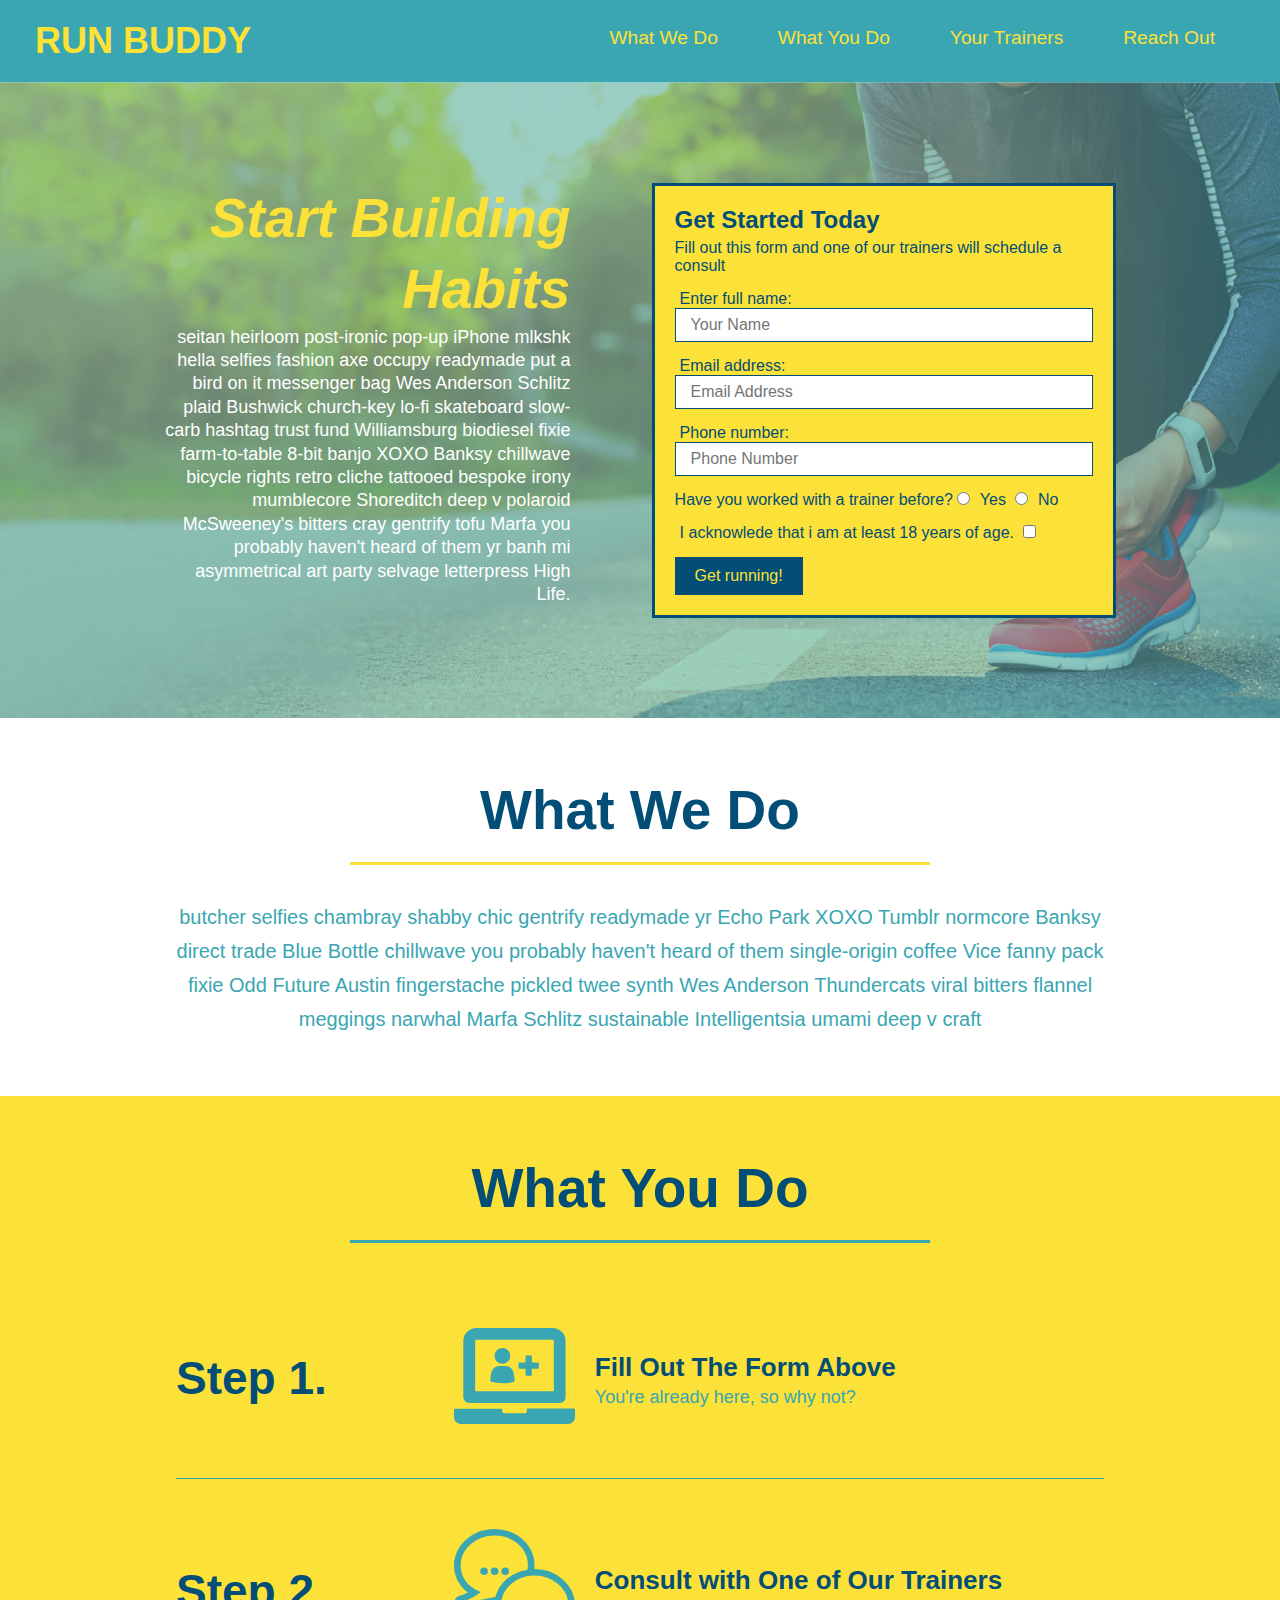
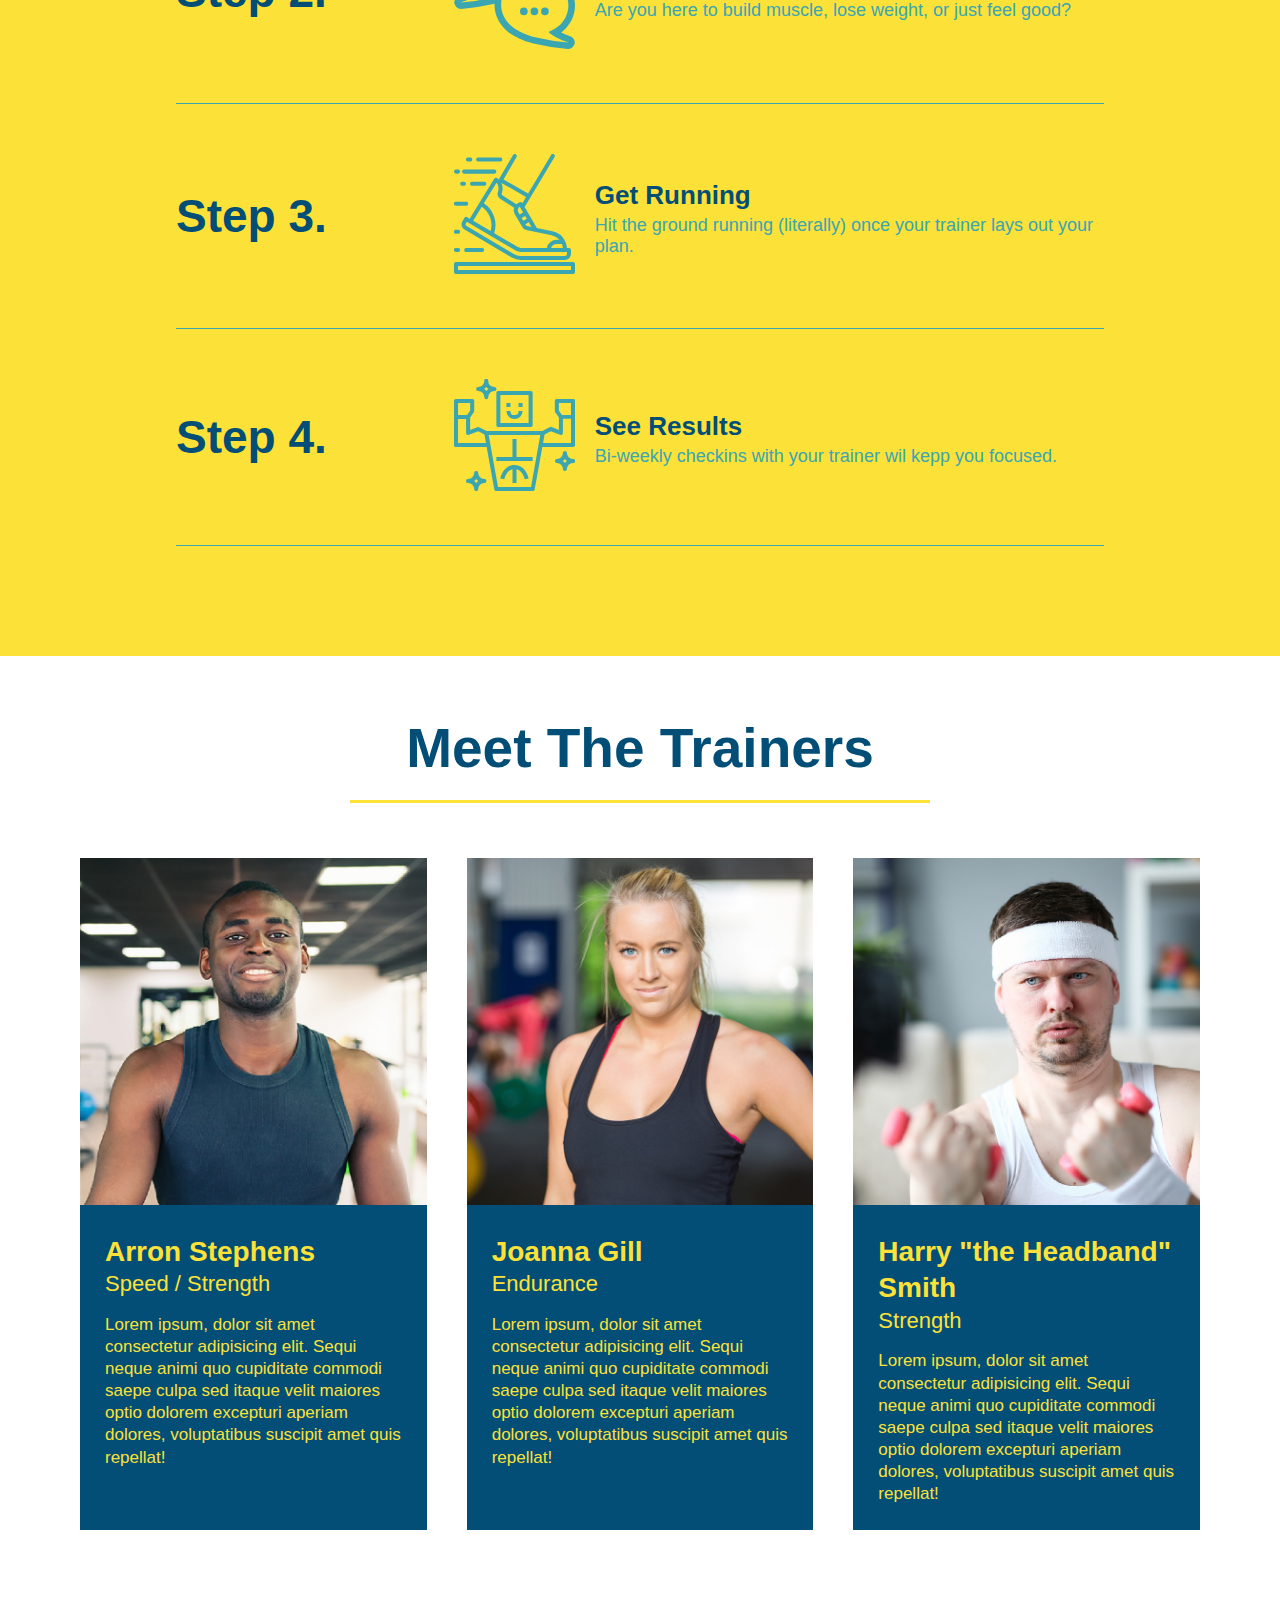
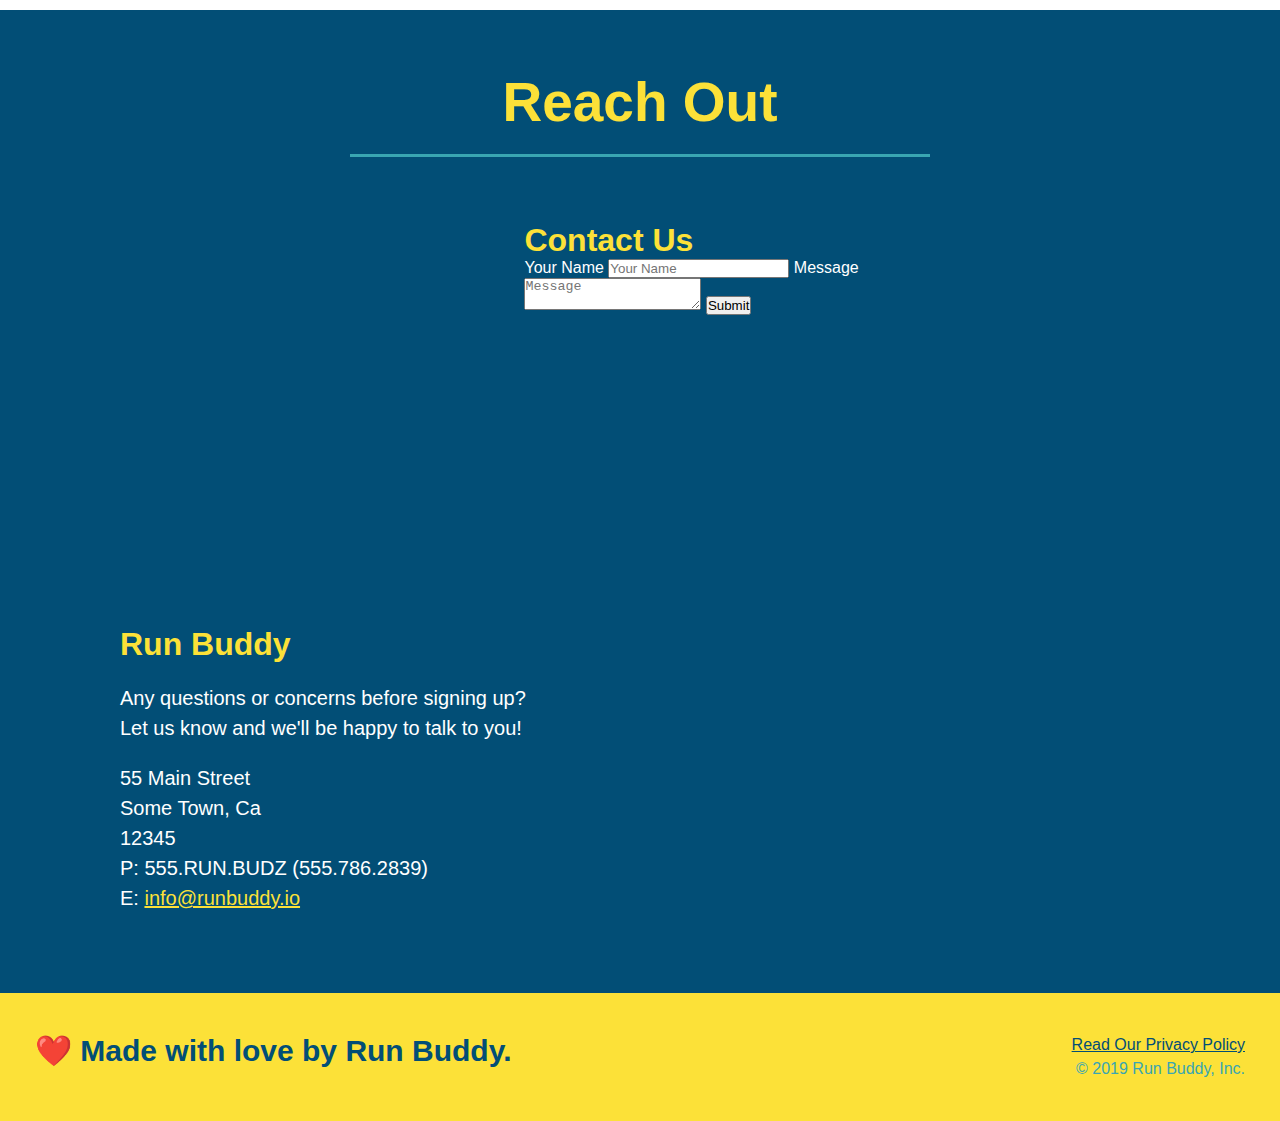
==== commit d3d194b4: "add flexbox to the trainers" ====
--- a/index.html
+++ b/index.html
@@ -165,48 +165,50 @@
 
 <!-- "meet the trainers" section -->
 
-    <section id="your-trainers" class="trainers">
+    <section id="your-trainers">
 
         <div class="flex-row">
             <h2 class="section-title primary-border">Meet The Trainers</h2> 
         </div>
+
+        <div class="trainers">
+            <article class="trainer">
+                <img src="./assets/images/01-05-trainers/trainer-1.jpg" alt="Arron Stephens in his workout clothes, ready to pump iron">
+                <div class="trainer-bio">
+                    <h3 class="trainer-name">Arron Stephens</h3>
+                    <h4 class="trainer-role">Speed / Strength</h4>
+                    <p>
+                        Lorem ipsum, dolor sit amet consectetur adipisicing elit. Sequi neque animi quo cupiditate commodi saepe culpa sed
+                        itaque velit maiores optio dolorem excepturi aperiam dolores, voluptatibus suscipit amet quis repellat!
+                    </p>
+                </div>
+            </article>
+    
+            <article class="trainer">
+                <img src="./assets/images/01-05-trainers/trainer-2.jpg" alt="Joanna Gill cooling off after a workout">
+                <div class="trainer-bio">
+                    <h3 class="trainer-name">Joanna Gill</h3>
+                    <h4 class="trainer-role">Endurance</h4>
+                    <p>
+                        Lorem ipsum, dolor sit amet consectetur adipisicing elit. Sequi neque animi quo cupiditate commodi saepe culpa sed
+                        itaque velit maiores optio dolorem excepturi aperiam dolores, voluptatibus suscipit amet quis repellat!
+                    </p>
+                </div>
+            </article>
+    
+            <article class="trainer">
+                <img src="./assets/images/01-05-trainers/trainer-3.jpg" alt="Harry Smith wearing a headband and lifting comically small pink weights">
+                <div class="trainer-bio">
+                    <h3 class="trainer-name">Harry "the Headband" Smith</h3>
+                    <h4 class="trainer-role">Strength</h4>
+                    <p>
+                        Lorem ipsum, dolor sit amet consectetur adipisicing elit. Sequi neque animi quo cupiditate commodi saepe culpa sed
+                        itaque velit maiores optio dolorem excepturi aperiam dolores, voluptatibus suscipit amet quis repellat!
+                    </p>
+                </div>
+            </article>
+        </div>
         
-        <article class="trainer">
-            <img src="./assets/images/01-05-trainers/trainer-1.jpg" alt="Arron Stephens in his workout clothes, ready to pump iron">
-            <div class="trainer-bio text-left">
-                <h3>Arron Stephens</h3>
-                <h4>Speed / Strength</h4>
-                <p>
-                    Lorem ipsum, dolor sit amet consectetur adipisicing elit. Sequi neque animi quo cupiditate commodi saepe culpa sed
-                    itaque velit maiores optio dolorem excepturi aperiam dolores, voluptatibus suscipit amet quis repellat!
-                </p>
-            </div>
-        </article>
-
-        <article class="trainer">
-            <div class="trainer-bio text-right">
-                <h3>Joanna Gill</h3>
-                <h4>Endurance</h4>
-                <p>
-                    Lorem ipsum, dolor sit amet consectetur adipisicing elit. Sequi neque animi quo cupiditate commodi saepe culpa sed
-                    itaque velit maiores optio dolorem excepturi aperiam dolores, voluptatibus suscipit amet quis repellat!
-                </p>
-            </div>
-            <img src="./assets/images/01-05-trainers/trainer-2.jpg" alt="Joanna Gill cooling off after a workout">
-        </article>
-
-        <article class="trainer">
-            <img src="./assets/images/01-05-trainers/trainer-3.jpg" alt="Harry Smith wearing a headband and lifting comically small pink weights">
-            <div class="trainer-bio text-left">
-                <h3>Harry "the Headband" Smith</h3>
-                <h4>Strength</h4>
-                <p>
-                    Lorem ipsum, dolor sit amet consectetur adipisicing elit. Sequi neque animi quo cupiditate commodi saepe culpa sed
-                    itaque velit maiores optio dolorem excepturi aperiam dolores, voluptatibus suscipit amet quis repellat!
-                </p>
-            </div>
-        </article>
-
     </section>
 
 <!-- "reach out" section -->
--- a/assets/css/style.css
+++ b/assets/css/style.css
@@ -256,28 +256,29 @@
 }
 
 .trainers {
-  
+  width: 100%;
+  margin: 0 auto;
+  display: flex;
+  flex-wrap: wrap;
+  justify-content: space-around;
 }
 
 .trainer {
-  width: 900px;
-  margin: 0 auto 30px auto;
+  margin: 20px;
   background: #024e76;
   color: #fce138;
-  overflow: auto;
+  flex: 1;
 
 }
 
 .trainer img {
-  width: 35%;
-  float: left;
+  width: 100%;
 
 }
 
 .trainer-bio {
-  padding: 35px;
-  float: left;
-  width: 65%;
+  padding: 25px;
+  line-height: 1.3;
 
 }
 
@@ -297,21 +298,19 @@
 }
 
 .trainer-bio h3 {
-  font-size: 32px;
-  margin-bottom: 8px;
+  font-size: 28px;
 
 }
 
 .trainer-bio h4 {
   font-weight: lighter;
-  font-size: 26px;
-  margin-bottom: 25px;
+  font-size: 22px;
+  margin-bottom: 15px;
 
 }
 
 .trainer-bio p {
   font-size: 17px;
-  line-height: 1.3;
 
 }
 
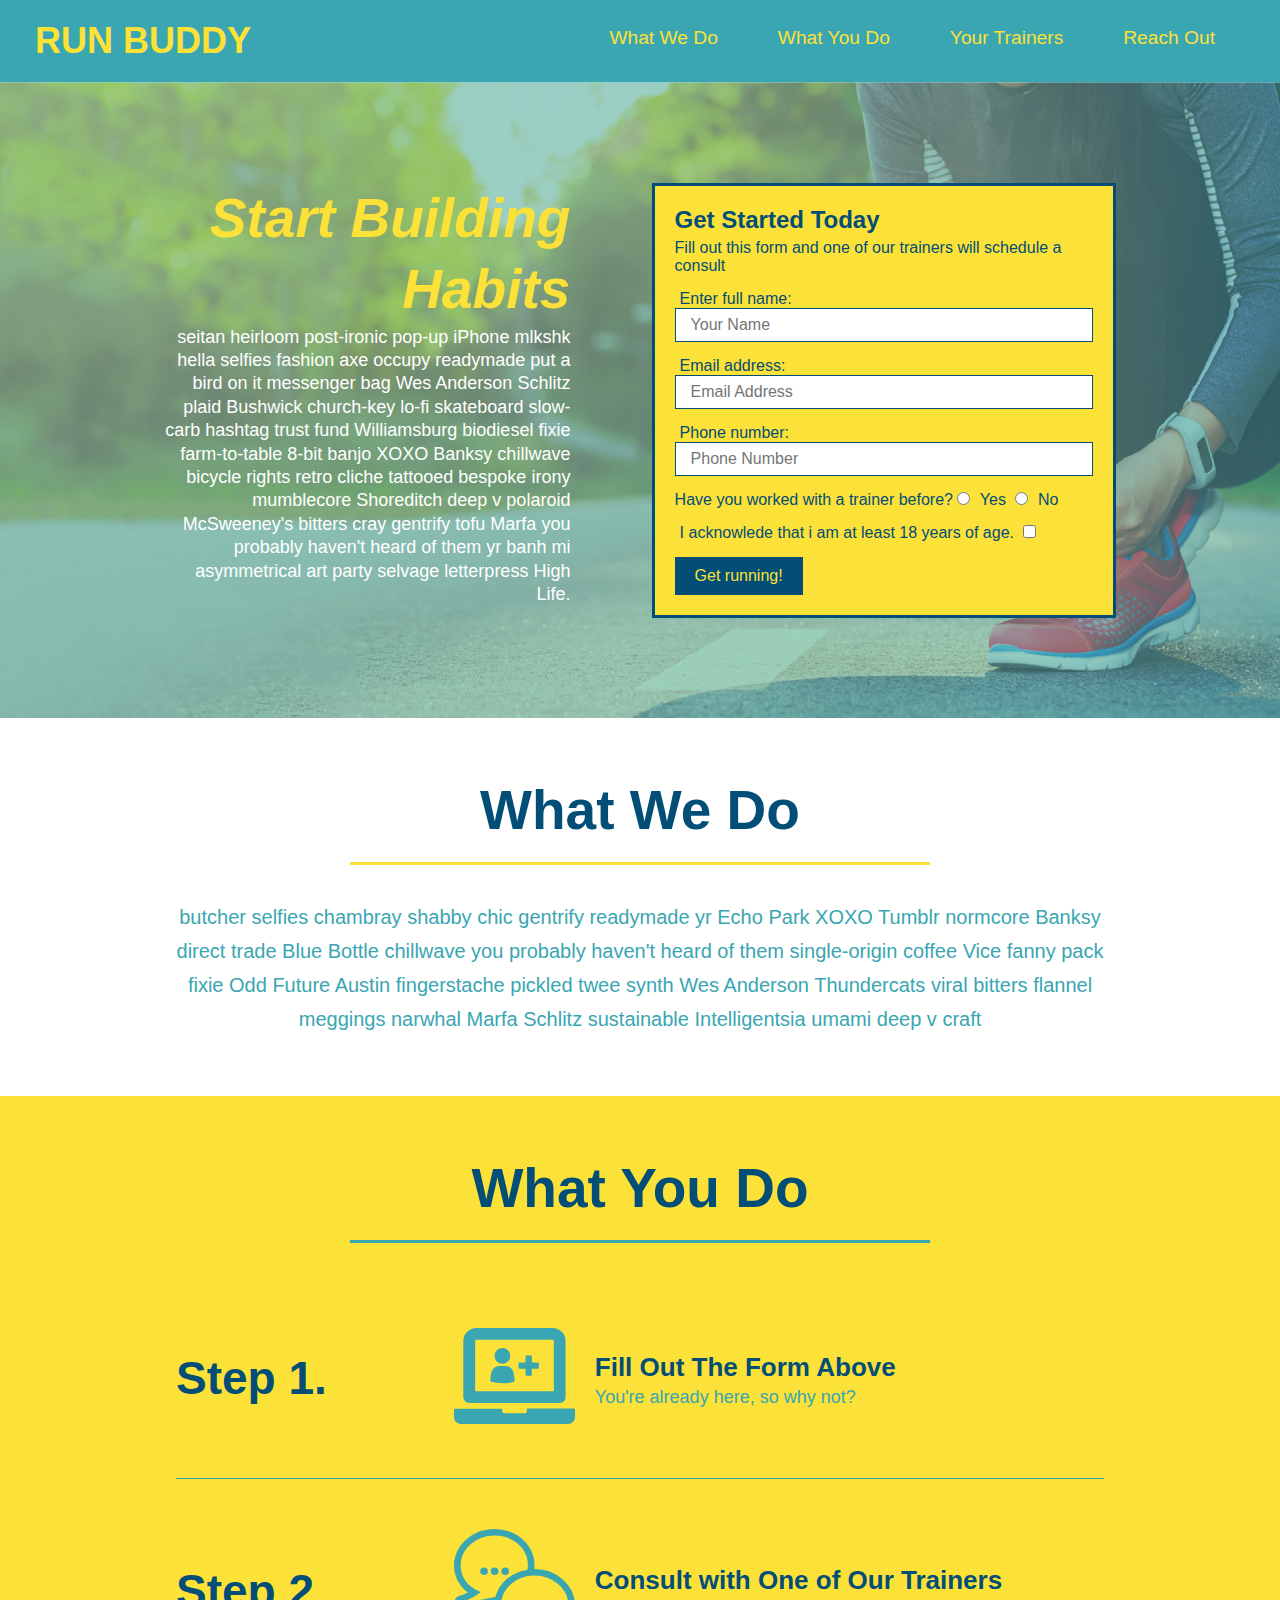
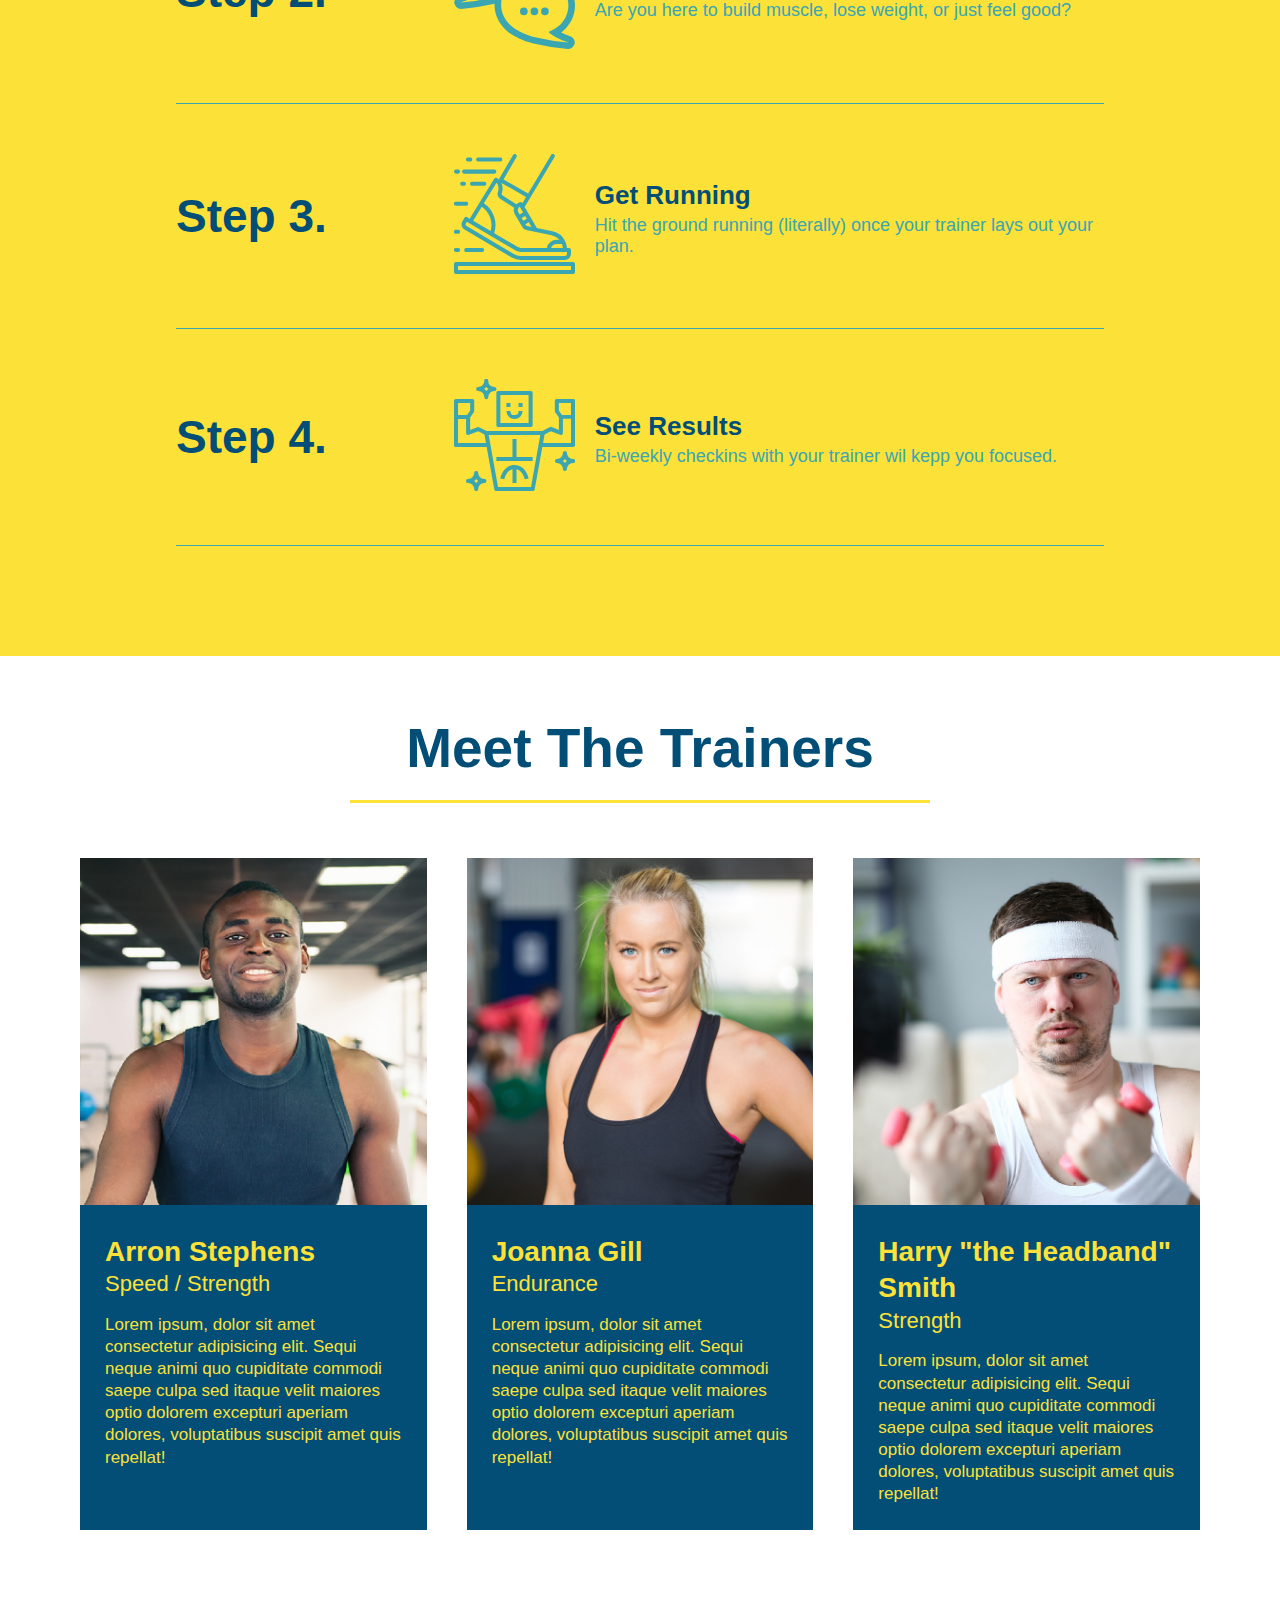
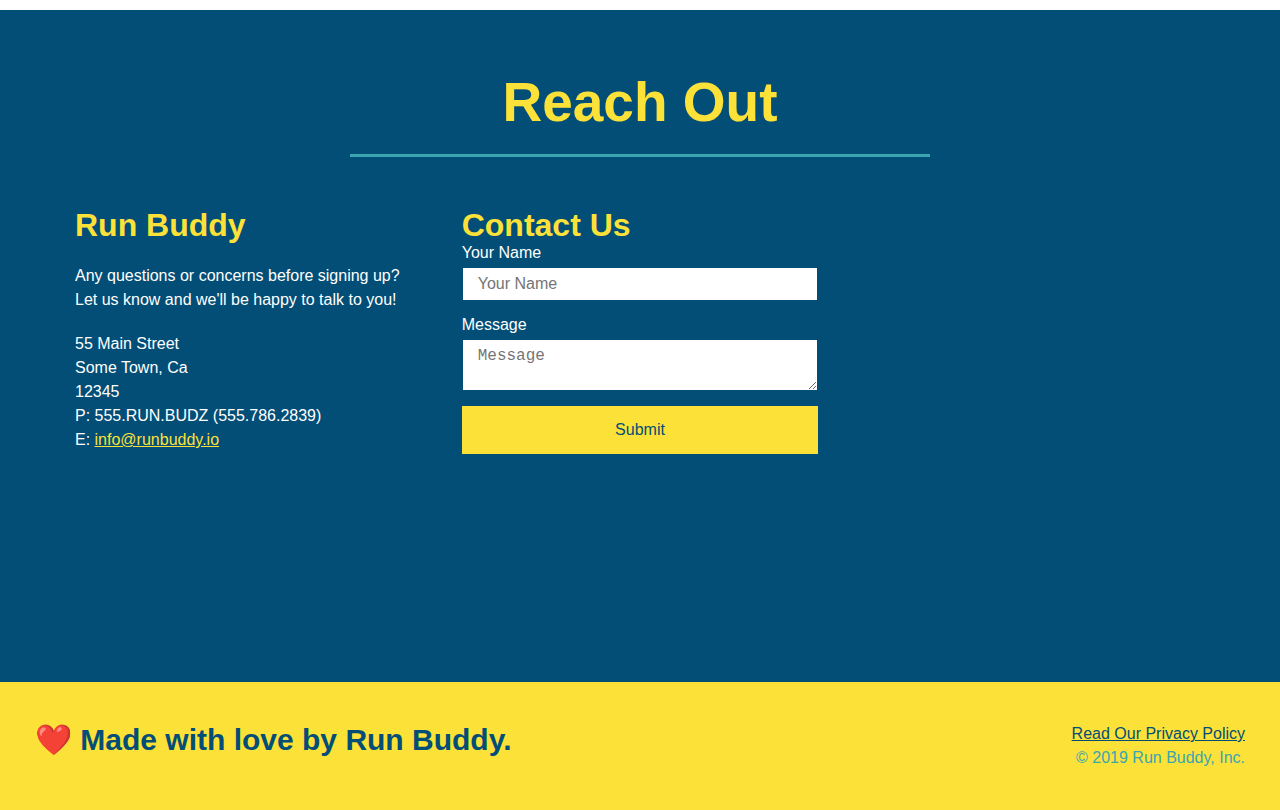
==== commit 9246b659: "add flexbox to reach out section" ====
--- a/index.html
+++ b/index.html
@@ -219,7 +219,38 @@
             <h2 class="section-title secondary-border">Reach Out</h2> 
         </div>
 
-        <div class="contact-info">  
+        <div class="contact-info">
+            <div>
+                <h3>Run Buddy</h3>
+                <p>
+                    Any questions or concerns before signing up?
+                    <br>
+                    Let us know and we'll be happy to talk to you!
+                </p>
+
+                <address>
+                    55 Main Street <br>
+                    Some Town, Ca <br>
+                    12345 <br>
+                    P: 555.RUN.BUDZ (555.786.2839) <br>
+                    E: <a href="mailto:info@runbuddy.io">info@runbuddy.io</a>
+                </address>
+            </div>
+
+            <div class="contact-form">
+                <h3>Contact Us</h3>
+                <form>
+                    <label for="contact-name">Your Name</label>
+                    <input type="text" id="contact-name" placeholder="Your Name">
+
+                    <label for="contact-message">Message</label>
+                    <textarea id="contact-message" placeholder="Message"></textarea>
+
+                    <button type="submit" >Submit</button>
+                </form>
+            </div>
+
+     
             <iframe src="https://www.google.com/maps/embed?pb=!1m18!1m12!1m3!1d417298.69528277544!2d-81.12003235899283!3d35.20283070503523!2m3!1f0!2f0!3f0!3m2!1i1024!2i768!4f13.1!3m3!1m2!1s0x88541fc4fc381a81%3A0x884650e6bf43d164!2sCharlotte%2C%20NC!5e0!3m2!1sen!2sus!4v1657994163727!5m2!1sen!2sus" 
             width="400" 
             height="400" 
@@ -227,37 +258,7 @@
             allowfullscreen="" 
             loading="lazy" 
             referrerpolicy="no-referrer-when-downgrade"></iframe>
-
-            <div class="contact-form">
-                <h3>Contact Us</h3>
-                <form>
-                    <label for="contact-name">Your Name</label>
-                    <input type="text" id="contact-name" placeholder="Your Name">
-
-                    <label for="contact-message">Message</label>
-                    <textarea id="contact-message" placeholder="Message"></textarea>
-
-                    <button type="submit" >Submit</button>
-                </form>
-            </div>
-
-            <div>
-                <h3>Run Buddy</h3>
-                <p>
-                    Any questions or concerns before signing up?
-                    <br>
-                    Let us know and we'll be happy to talk to you!
-                </p>
-                <address>
-                    55 Main Street <br>
-                    Some Town, Ca <br>
-                    12345 <br>
-                    P: 555.RUN.BUDZ (555.786.2839) <br>
-                    E: <a href="mailto:info@runbuddy.io">info@runbuddy.io</a>
-                </address>
-            </div>
-        </div>
-
+        </div>
     </section>
     
 <!-- footer -->
--- a/assets/css/style.css
+++ b/assets/css/style.css
@@ -319,23 +319,30 @@
 
 }
 
+.contact-info {
+  display: flex;
+  justify-content: space-between;
+  flex-wrap: wrap;
+
+}
+
+.contact-info > * {
+  flex: 1;
+  margin: 15px;
+
+}
+
 .contact h2 {
   color: #fce138;
 
 }
 
 .contact-info iframe {
-  width: 400px;
   height: 400px;
 
 }
 
 .contact-info div {
-  width: 410px;
-  display: inline-block;
-  vertical-align: top;
-  text-align: left;
-  margin: 30px 0 0 60px;
   color: white;
 
 }
@@ -349,7 +356,7 @@
 .contact-info p, .contact-info address {
   margin: 20px 0;
   line-height: 1.5;
-  font-size: 20px;
+  font-size: 16px;
   font-style: normal;
 
 }
@@ -357,4 +364,27 @@
 .contact-info a {
   color: #fce138;
 
+}
+
+.contact-form input, .contact-form textarea {
+  border: 1px solid #024e76;
+  display: block;
+  padding: 7px 15px;
+  font-size: 16px;
+  color: #024e76;
+  width: 100%;
+  margin-bottom: 15px;
+  margin-top: 5px;
+
+}
+
+.contact-form button {
+  width: 100%;
+  border: none;
+  background: #fce138;
+  color: #024e76;
+  text-align: center;
+  padding: 15px 0;
+  font-size: 16px;
+  
 }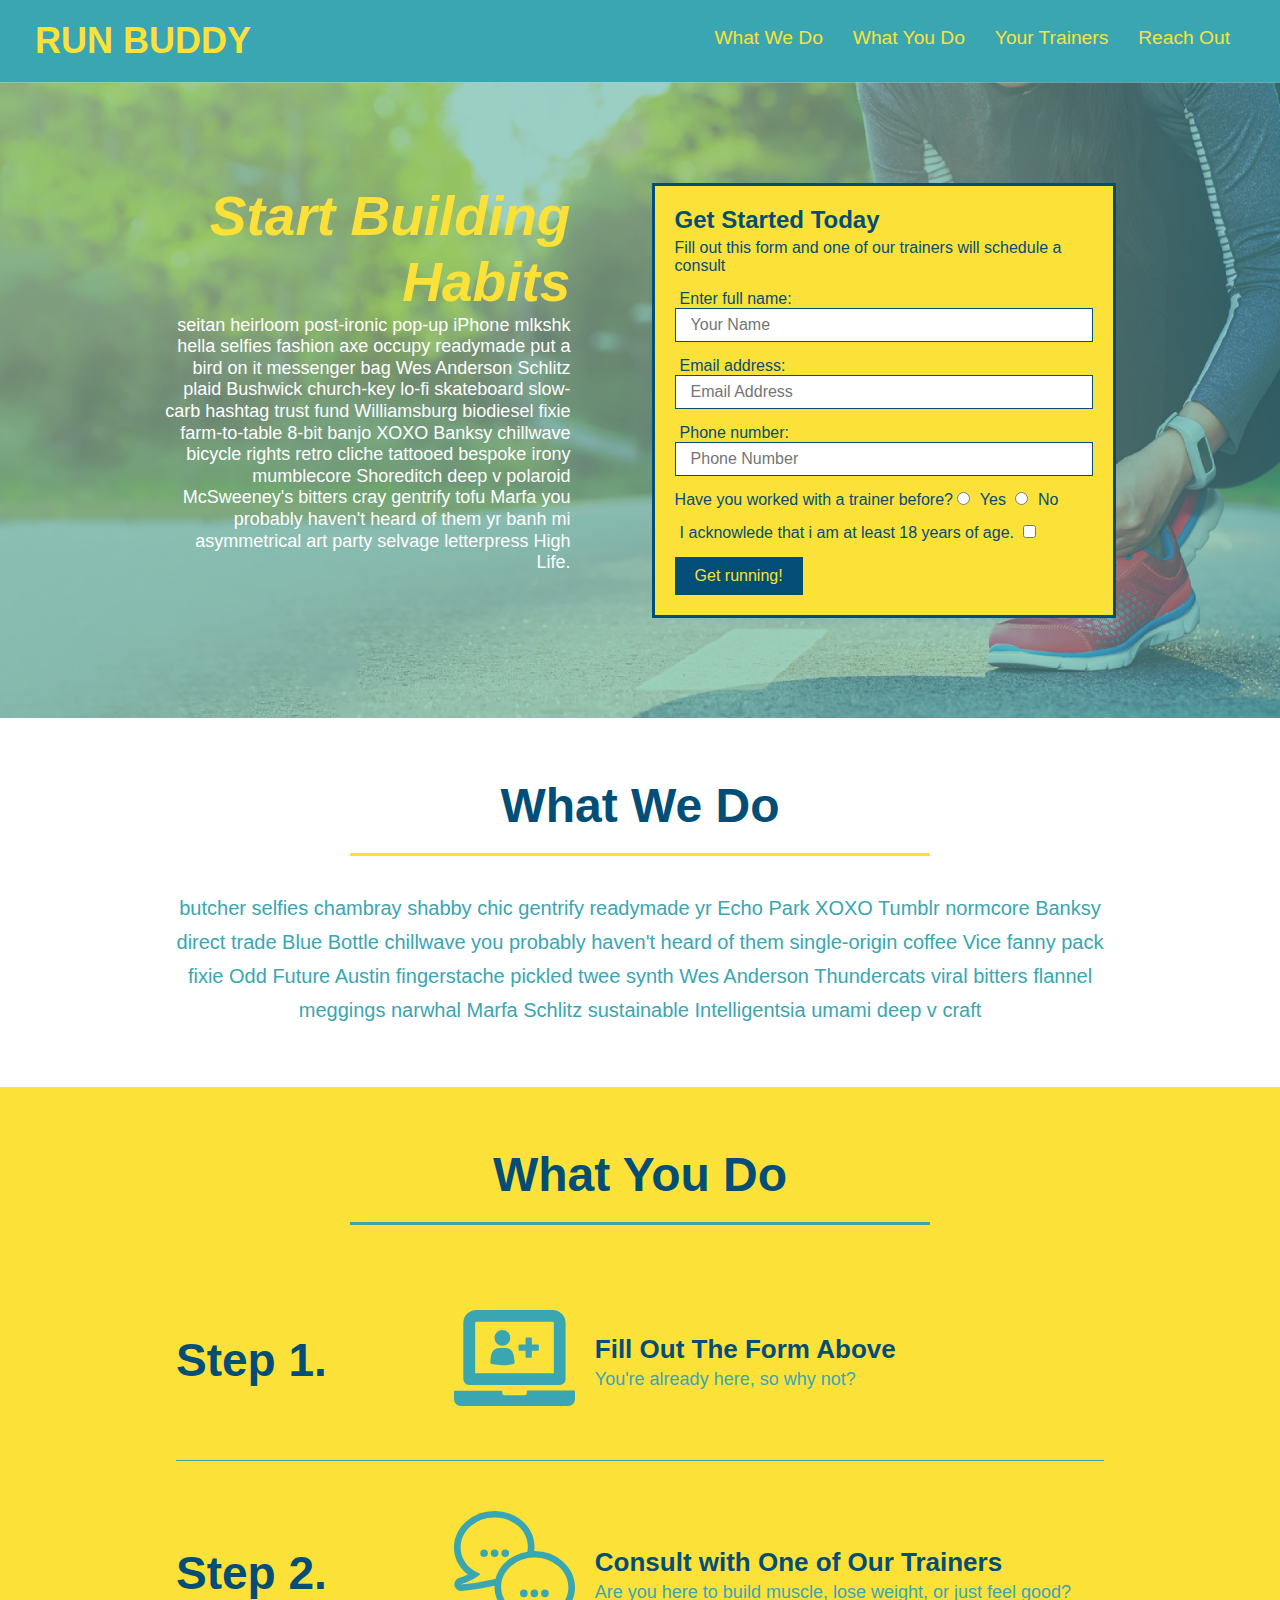
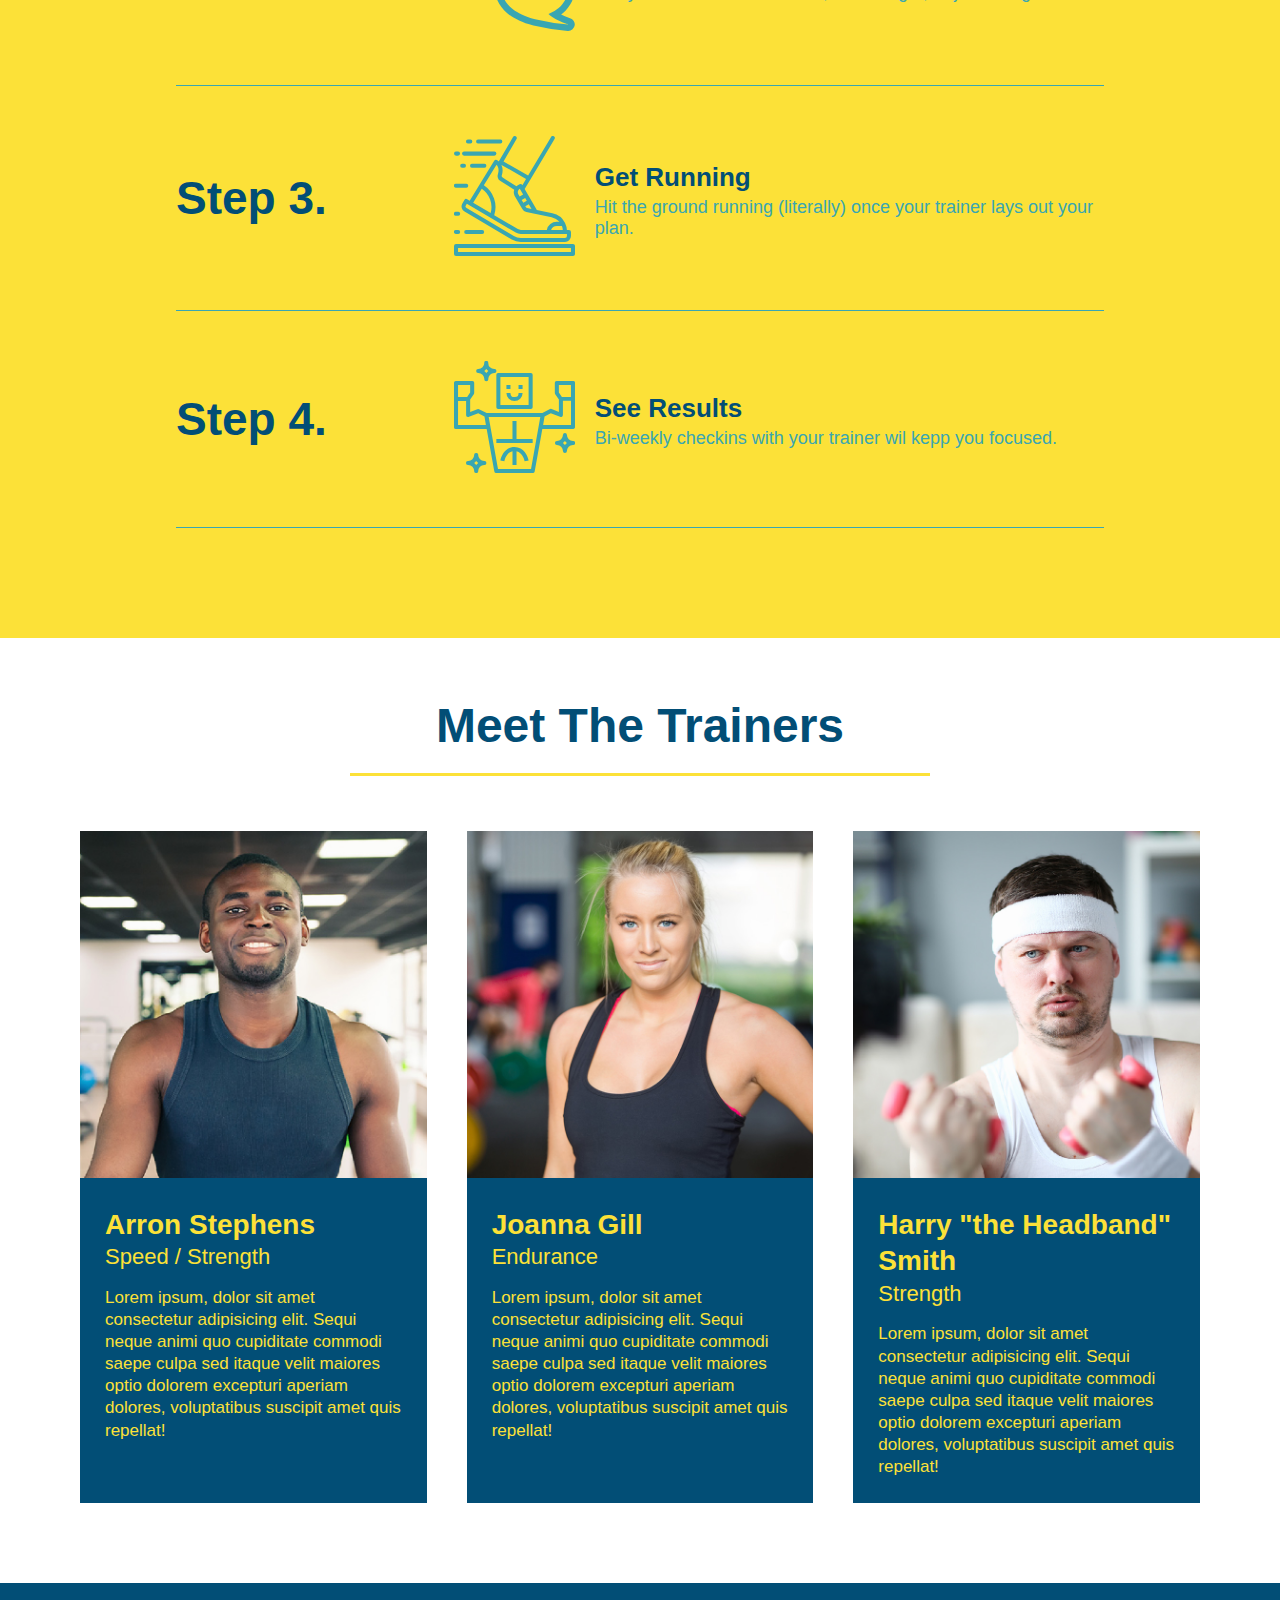
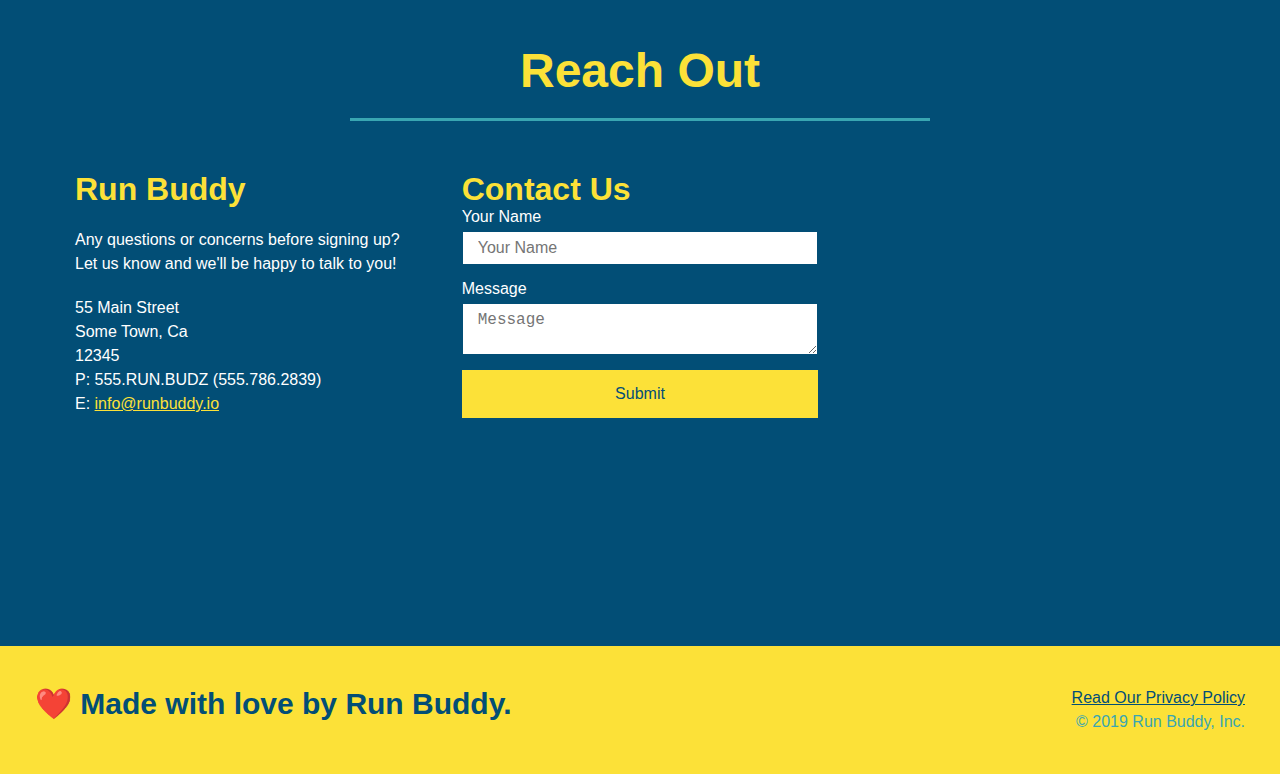
==== commit 413af71f: "add media query selectors" ====
--- a/index.html
+++ b/index.html
@@ -5,9 +5,8 @@
 <head>
 
     <meta charset="UTF-8">
-
+    <meta name="viewport" content="width=device-width, initial-scale=1.0">
     <title>Run Buddy</title>
-
     <link rel="stylesheet" href="./assets/css/style.css">
    
 </head>
--- a/assets/css/style.css
+++ b/assets/css/style.css
@@ -50,7 +50,7 @@
 
 
 header nav ul li a {
-  margin: 0 30px;
+  padding: 10px 15px;
   font-weight: lighter;
   font-size: 1.5vw;
 
@@ -96,6 +96,7 @@
   display: flex;
   justify-content: center;
   flex-wrap: wrap;
+  align-items: flex-start;
 
 }
 
@@ -105,7 +106,7 @@
   margin: 3.5%;
   color: #fff;
   font-size: 18px;
-  line-height: 1.3;
+  line-height: 1.2;
 
 }
 
@@ -175,7 +176,7 @@
 }
 
 .section-title {
-  font-size: 55px;
+  font-size: 48px;
   color: #024e76;
   border-bottom: 3px solid;
   padding-bottom: 20px;
@@ -387,4 +388,21 @@
   padding: 15px 0;
   font-size: 16px;
   
+}
+
+@media screen and (max-width: 980px) {
+
+  
+}
+
+@media screen and (max-width: 768px) {
+
+
+  
+}
+
+@media screen and (max-width: 575px) {
+
+
+  
 }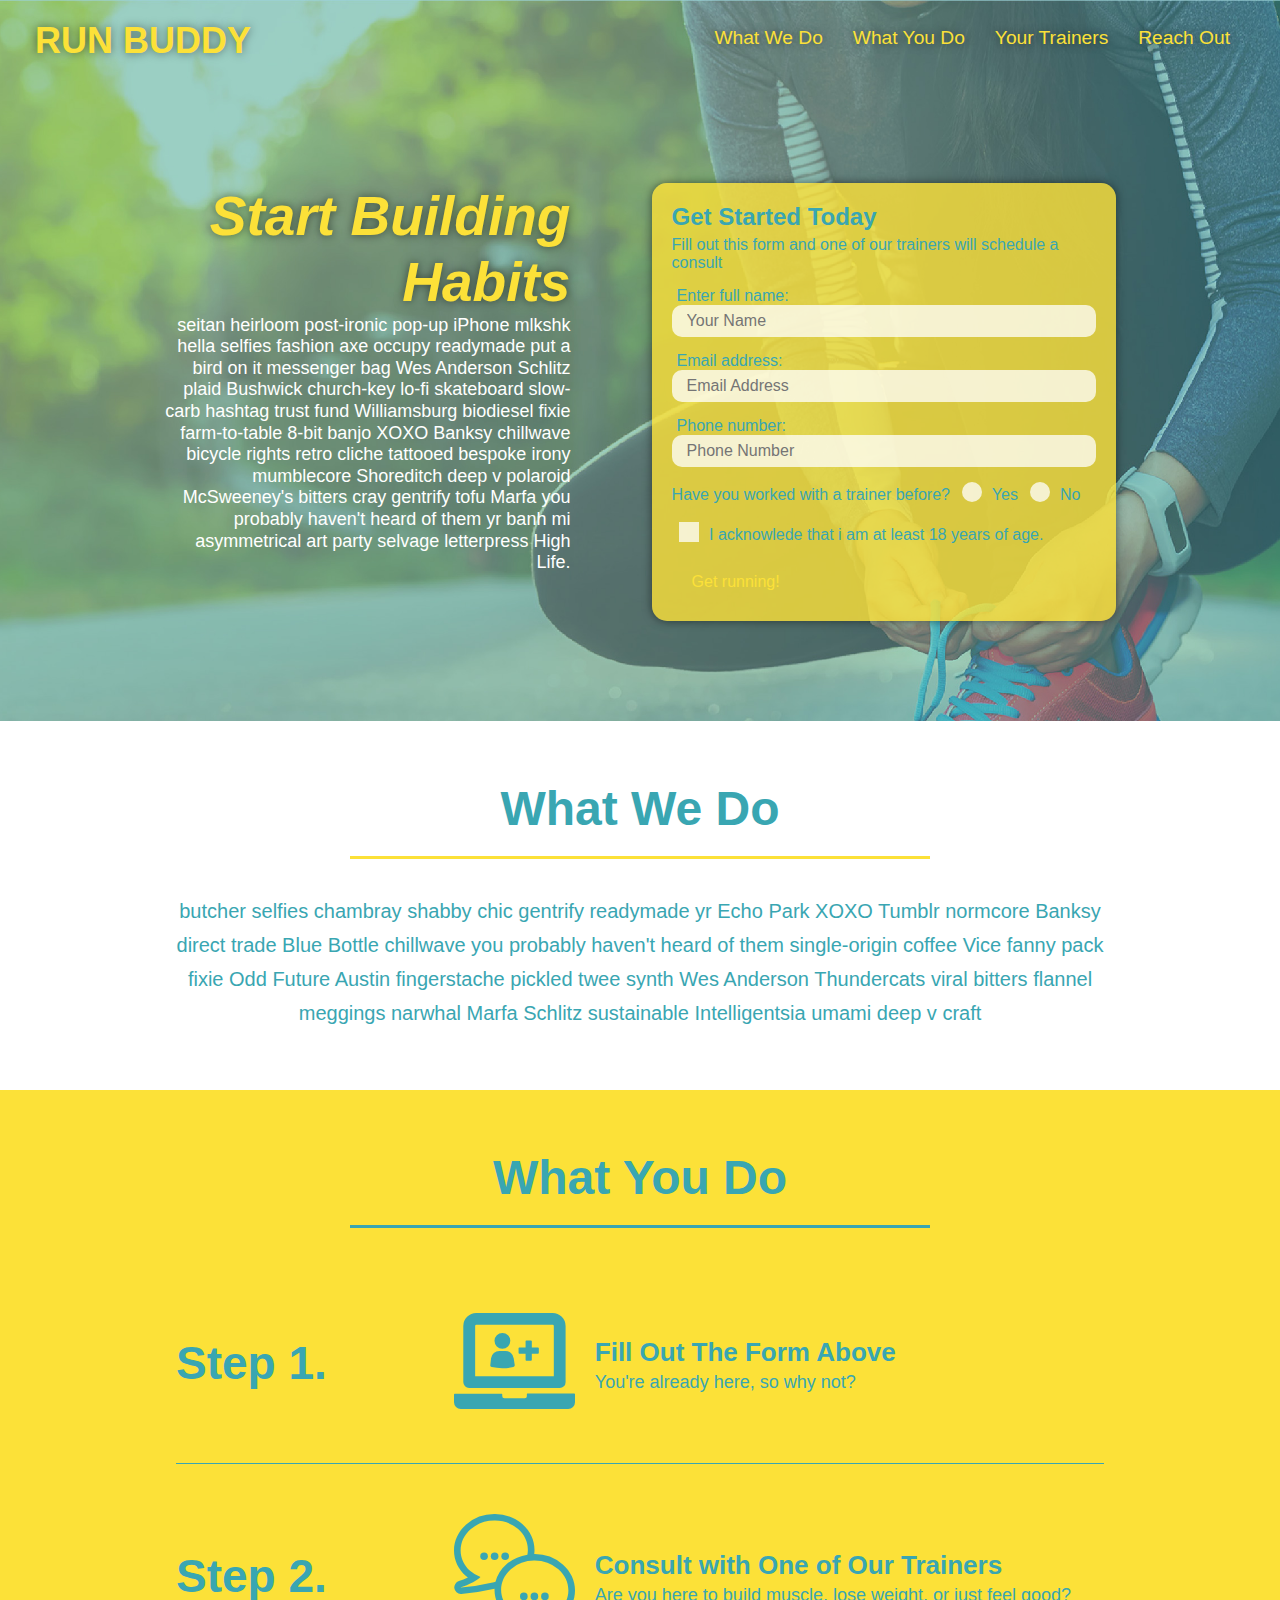
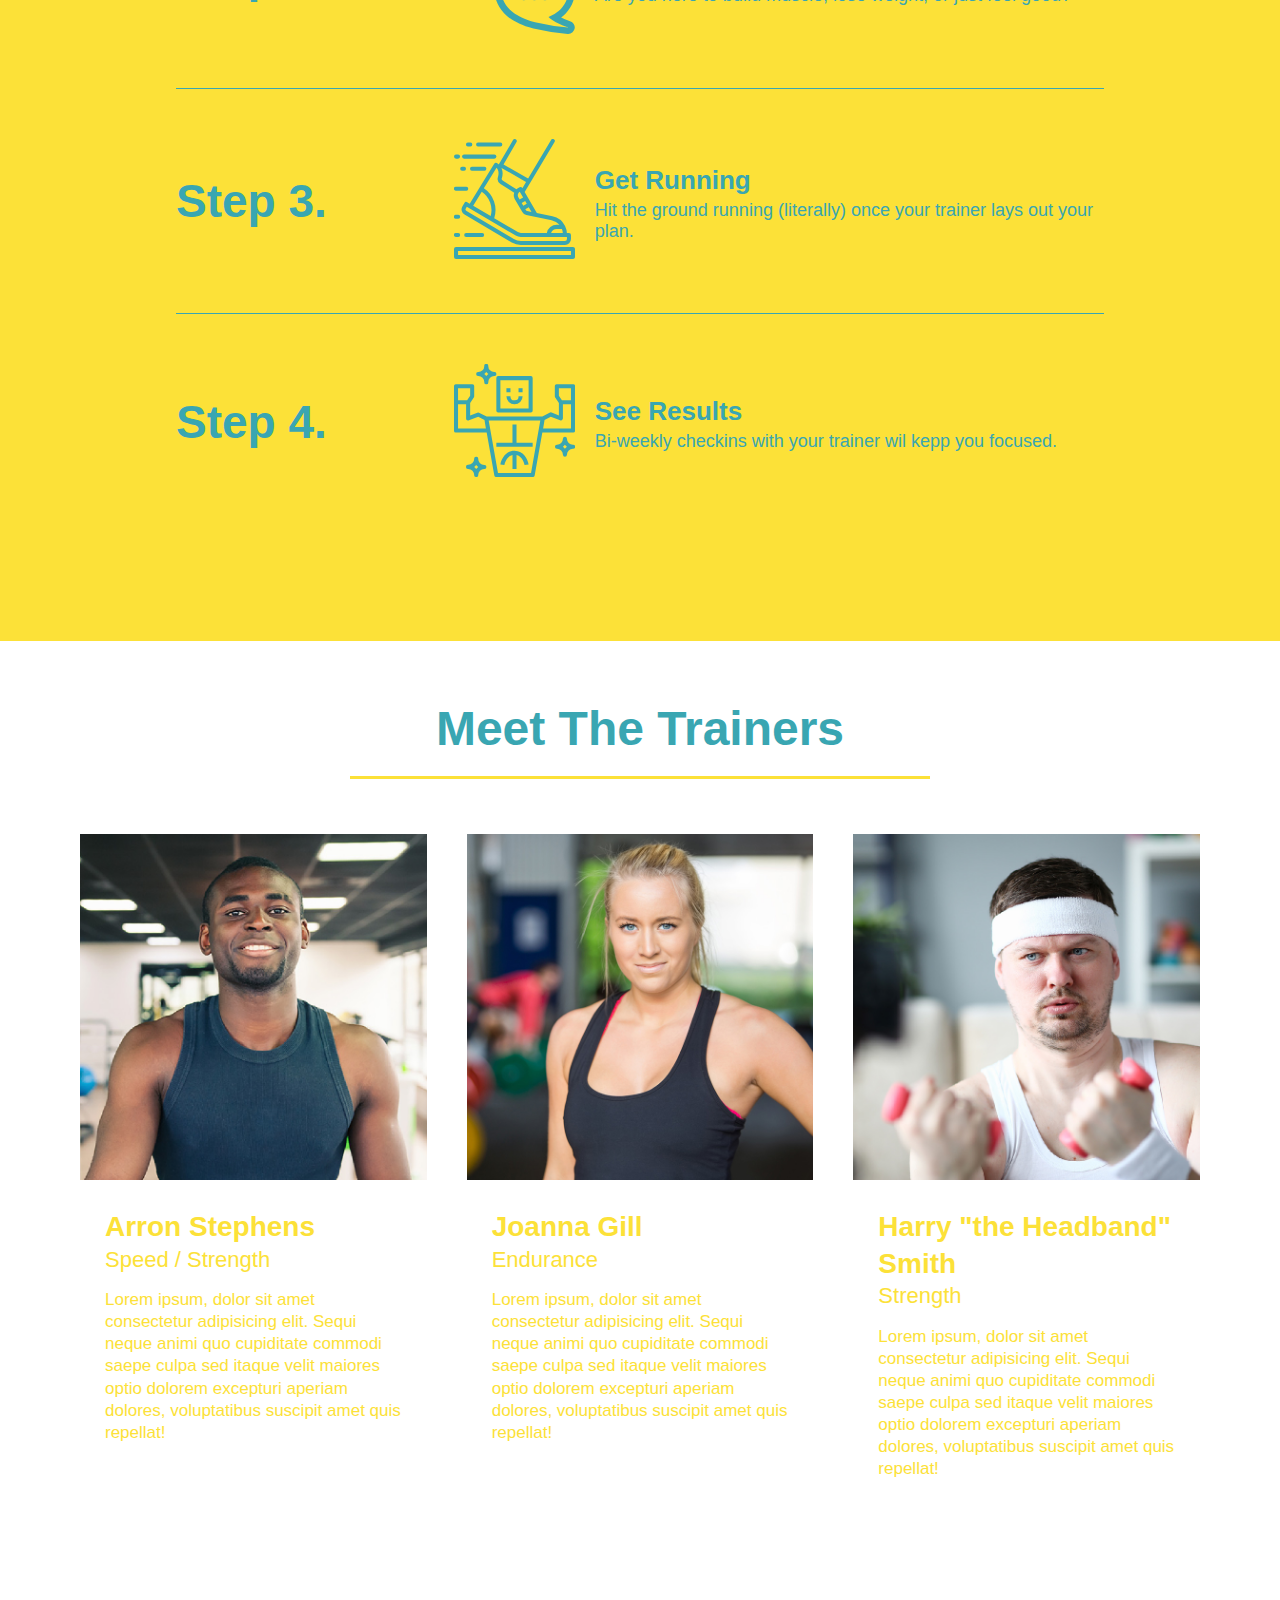
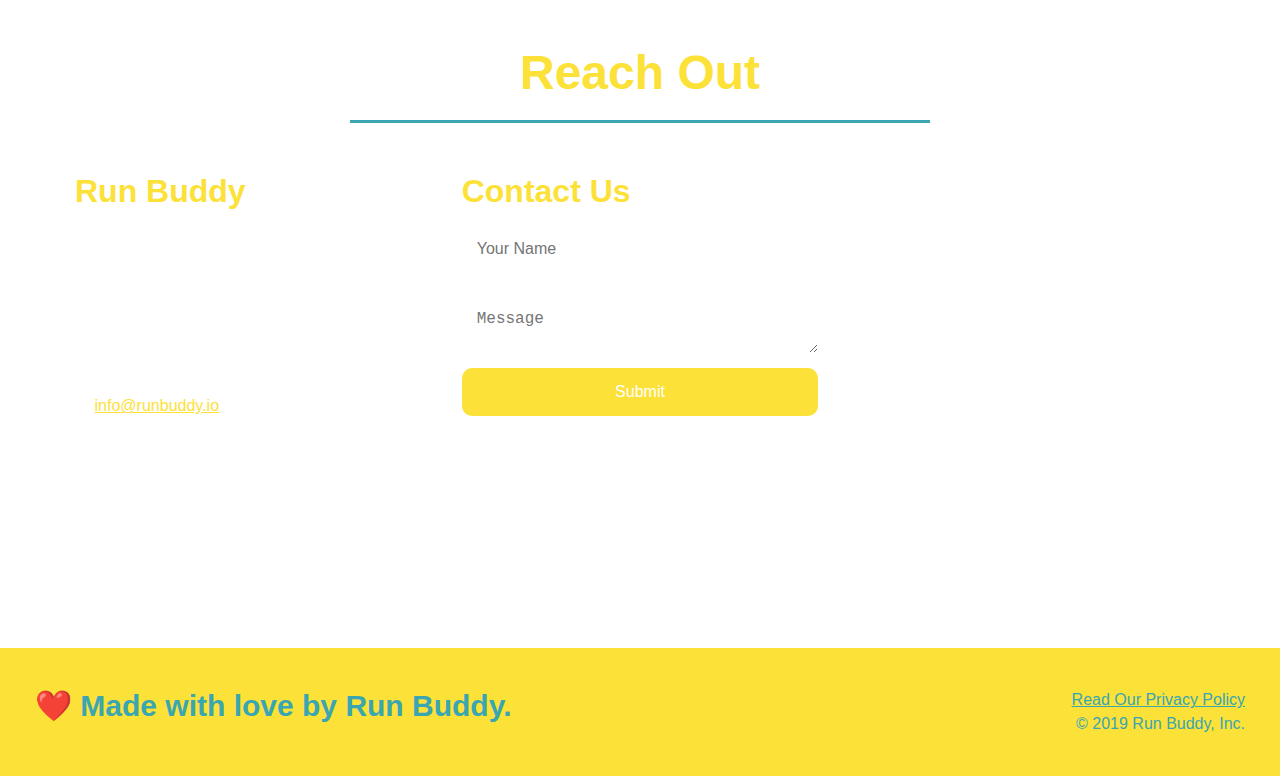
==== commit 1951f740: "final css touches" ====
--- a/index.html
+++ b/index.html
@@ -64,18 +64,24 @@
 
                 <p>
                     Have you worked with a trainer before?
-                    <input type="radio" name="trainer-confirm" id="trainer-yes">
-                    <label for="trainer-yes">Yes</label>
-
-                    <input type="radio" name="trainer-confirm" id="trainer-no">
-                    <label for="trainer-no">No</label>
+                    <span class="radio-wrapper">
+                        <input type="radio" name="trainer-confirm" id="trainer-yes">
+                        <label for="trainer-yes">Yes</label>
+                    </span>
+
+                    <span class="radio-wrapper">
+                        <input type="radio" name="trainer-confirm" id="trainer-no">
+                        <label for="trainer-no">No</label>
+                    </span>
                 </p>
 
                 <p>
-                    <label for="checkbox">
-                        I acknowlede that i am at least 18 years of age.
-                    </label>
-                    <input type="checkbox" name="age-confirm" id="checkbox">
+                    <span class="checkbox-wrapper">
+                        <input type="checkbox" name="age-confirm" id="checkbox">
+                        <label for="checkbox">
+                            I acknowlede that i am at least 18 years of age.
+                        </label>
+                    </span>
                 </p>
 
                 <button type="submit">
--- a/assets/css/style.css
+++ b/assets/css/style.css
@@ -1,3 +1,10 @@
+:root {
+  --primary-color: #fce138;
+  --secondary-colr: #024e76;
+  --tertiary-color: #39a6b2;
+
+}
+
 * {
   margin: 0;
   padding: 0;
@@ -6,31 +13,40 @@
 }
 
 body {
-  color: #39a6b2;
+  color: var(--tertiary-color);
   font-family: Helvetica, Arial, sans-serif;
   
 }
 
 header {
   padding: 20px 35px;
-  background-color: #39a6b2;
+  background-color: var(--tertiary-color);
   display: flex;
   justify-content: space-between;
   flex-wrap: wrap;
+  position: -webkit-sticky;
+  position: sticky;
+  top: 0;
+  background-image: url("../images/hero-bg.jpeg");
+  background-size: cover;
+  background-position: 80%;
+  background-attachment: fixed;
+  z-index: 9999;
+  
 }
 
 header h1 {
   font-weight: bold;
   font-size: 36px;
-  color: #fce138;
+  color: var(--primary-color);
   margin: 0;
-  
+  text-shadow: 0 0 10px rgba(0, 0, 0, 0.5);
 
 }
 
 header a {
   text-decoration: none;
-  color: #fce138;
+  color: var(--primary-color);
 
 }
 
@@ -53,6 +69,15 @@
   padding: 10px 15px;
   font-weight: lighter;
   font-size: 1.5vw;
+  text-shadow: 0 0 10px rgba(0, 0, 0, 0.5);
+
+}
+
+header nav ul li a:hover {
+  background-color: var(--primary-color);
+  color: var(--secondary-color);
+  border-radius: 15px;
+  text-shadow: none;
 
 }
 
@@ -60,14 +85,14 @@
   display: flex;
   justify-content: space-between;
   flex-wrap: wrap;
-  background: #fce138;
+  background: var(--primary-color);
   width: 100%;
   padding: 40px 35px;
 
 }
 
 footer h2 {
-  color: #024e76;
+  color: var(--secondary-color);
   font-size: 30px;
   margin: 0;
 
@@ -80,7 +105,7 @@
 }
 
 footer a {
-  color: #024e76;
+  color: var(--secondary-color);
 
 }
 
@@ -92,11 +117,12 @@
 .hero {
   background-image: url("../images/hero-bg.jpeg");
   background-size: cover;
-  background-position: center;
+  background-position: 80%;
   display: flex;
   justify-content: center;
   flex-wrap: wrap;
   align-items: flex-start;
+  background-attachment: fixed;
 
 }
 
@@ -113,17 +139,21 @@
 .hero-cta h2 {
   font-style: italic;
   font-size: 55px;
-  color: #fce138;
+  color: var(--primary-color);
+  text-shadow: 0 0 10px rgba(0, 0, 0, 0.5);
+
 
 }
 
 .hero-form {
-  background-color: #fce138;
-  color: #024e76;
+  background-color: rgba(252, 225, 56, 0.8);
+  color: var(--secondary-color);
   padding: 20px;
-  border: solid 3px #024e76;
+  border: solid 3px var(--secondary-color);
   width: 40%;
   margin: 3.5%;
+  box-shadow: 0 0 10px rgba(0, 0, 0, 0.5);
+  border-radius: 15px;
 
 }
 
@@ -139,26 +169,109 @@
 }
 
 .form-input {
-  border: 1px solid #024e76;
+  border: 1px solid var(--secondary-color);
   display: block;
   padding: 7px 15px;
   font-size: 16px;
-  color: #024e76;
+  color: var(--secondary-color);
   width: 100%;
   margin-bottom: 15px;
+  border-radius: 10px;
+  background-color: rgba(255, 255, 255, 0.75);
+
+}
+
+.form-input:focus {
+  background-color: rgba(255, 255, 255, 1);
+  outline: none;
+
 }
 
 .hero-form label {
   margin: 0 5px;
 }
 
+.checkbox-wrapper label, .radio-wrapper label {
+  position: relative;
+  left: 10px;
+  margin: 10px;
+  line-height: 1.6;
+
+}
+
+.checkbox-wrapper label::before, .radio-wrapper label::before {
+  content: "";
+  height: 20px;
+  width: 20px;
+  background: rgba(255, 255, 255, 0.75);
+  border: 1px solid var(--secondary-color);
+  position: absolute;
+  top: -4px;
+  left: -30px;
+
+}
+
+.radio-wrapper label::before {
+  border-radius: 50%;
+
+}
+
+.radio-wrapper label::after {
+  content: "";
+  width: 20px;
+  height: 20px;
+  border-radius: 50%;
+  background: var(--secondary-color);
+  position: absolute;
+  left: -29px;
+  top: -3px;
+  background-image: radial-gradient(circle, var(--tertiary-color), var(--secondary-color));
+
+}
+
+.checkbox-wrapper label::after {
+  content: "";
+  height: 6px;
+  width: 14px;
+  border-left: 2px solid var(--secondary-color);
+  border-bottom: 2px solid var(--secondary-color);
+  position: absolute;
+  left: -26px;
+  top: 1px;
+  transform: rotate(-58deg);
+
+}
+
+.checkbox-wrapper input, .radio-wrapper input {
+  opacity: 0;
+
+}
+
+.checkbox-wrapper input + label::after, 
+.radio-wrapper input + label::after {
+  content: none;
+
+}
+
+.checkbox-wrapper input:checked + label::after, 
+.radio-wrapper input:checked + label::after {
+  content: "";
+}
+
 .hero-form button {
-  background-color: #024e76;
-  color: #fce138;
+  background-color: var(--secondary-color);
+  color: var(--primary-color);
   border: none;
   padding: 10px 20px;
   font-size: 16px;
-  
+  border-radius: 10px;
+  
+}
+
+.hero-form button:hover {
+  background-color: var(--tertiary-color);
+  cursor: pointer;
+
 }
 
 .intro {
@@ -167,7 +280,7 @@
 
 .intro p {
   line-height: 1.7;
-  color: #39a6b2;
+  color: var(--tertiary-color);
   width: 80%;
   font-size: 20px;
   margin: 0 auto;
@@ -177,7 +290,7 @@
 
 .section-title {
   font-size: 48px;
-  color: #024e76;
+  color: var(--secondary-color);
   border-bottom: 3px solid;
   padding-bottom: 20px;
   text-align: center;
@@ -187,15 +300,15 @@
   }
   
 .primary-border {
-  border-color: #fce138;
+  border-color: var(--primary-color);
   }
   
 .secondary-border {
-  border-color: #39a6b2;
+  border-color: var(--tertiary-color);
   }
   
 .steps {
-  background: #fce138;
+  background: var(--primary-color);
 
 }
 
@@ -203,17 +316,22 @@
   margin: 50px auto;
   padding-bottom: 50px;
   width: 80%;
-  border-bottom: 1px solid #39a6b2;
+  border-bottom: 1px solid var(--tertiary-color);
   display: flex;
   flex-wrap: wrap;
   align-items: center;
   justify-content: space-between;
 
 }
+
+.step:last-child {
+  border-bottom: none;
+
+}
   
 .step h3 {
   font-size: 46px;
-  color: #024e76;
+  color: var(--secondary-color);
   flex: 1 30%;
 
 
@@ -246,12 +364,12 @@
 .step-text h4 {
   font-size: 26px;
   line-height: 1.5;
-  color: #024e76;
+  color: var(--secondary-color);
 
 }
 
 .step-text p {
-  color: #39a6b2;
+  color: var(--tertiary-color);
   font-size: 18px;
 
 }
@@ -266,8 +384,8 @@
 
 .trainer {
   margin: 20px;
-  background: #024e76;
-  color: #fce138;
+  background: var(--secondary-color);
+  color: var(--primary-color);
   flex: 1;
 
 }
@@ -316,7 +434,7 @@
 }
 
 .contact {
-  background: #024e76;
+  background: var(--secondary-color);
 
 }
 
@@ -334,7 +452,7 @@
 }
 
 .contact h2 {
-  color: #fce138;
+  color: var(--primary-color);
 
 }
 
@@ -349,7 +467,7 @@
 }
 
 .contact-info h3 {
-  color: #fce138;
+  color: var(--primary-color);
   font-size: 32px;
 
 }
@@ -363,46 +481,171 @@
 }
 
 .contact-info a {
-  color: #fce138;
+  color: var(--primary-color);
 
 }
 
 .contact-form input, .contact-form textarea {
-  border: 1px solid #024e76;
+  border: 1px solid var(--secondary-color);
   display: block;
   padding: 7px 15px;
   font-size: 16px;
-  color: #024e76;
+  color: var(--secondary-color);
   width: 100%;
   margin-bottom: 15px;
   margin-top: 5px;
+  border-radius: 10px;
+  background-color: rgba(255,255,255, 0.75)
+
+}
+
+.contact-form input:focus, .contact-form textarea:focus {
+  background-color: rgba(255,255,255, 1);
+  outline: none;
 
 }
 
 .contact-form button {
   width: 100%;
   border: none;
-  background: #fce138;
-  color: #024e76;
+  background: var(--primary-color);
+  color: var(--secondary-color);
   text-align: center;
   padding: 15px 0;
   font-size: 16px;
-  
+  border-radius: 10px;
+  
+}
+
+.contact-form button:hover {
+  color: var(--primary-color);
+  background: var(--tertiary-color);
+  cursor: pointer;
+
 }
 
 @media screen and (max-width: 980px) {
 
-  
+  header {
+    padding-bottom: 0;
+    justify-content: center;
+    position: relative;
+  
+  }
+
+  header h1 {
+    width: 100%;
+    text-align: center;
+    
+  }
+
+  header nav ul {
+    margin: 20px;
+    width: 100%;
+    justify-content: center;
+
+  }
+
+  header nav ul li a {
+    font-size: 20px;
+  }
+
+  .hero-cta, .hero-form {
+    width: 100%;
+
+  }
+
+  .hero-cta {
+    text-align: center;
+
+  }
+
+  .section-title {
+    width: 80%;
+
+  }
+
+  .trainer {
+    flex: 0 70%;
+
+  }
+
+  .contact-info iframe {
+    flex: 1 100%;
+
+  }
+
+  footer h2, footer div {
+    text-align: center;
+    width: 100%;
+  }
+
 }
 
 @media screen and (max-width: 768px) {
 
-
+  section {
+    padding: 30px 15px;
+
+  }
+
+  .step h3 {
+    flex: 1 100%;
+    text-align: center;
+
+  }
+
+  .step-info {
+    flex: 2 100%;
+    text-align: center;
+    justify-content: center;
+
+  }
+
+  .step-img {
+    flex: 0 32%;
+    margin-right: 0;
+    margin-top: 15px;
+    margin-bottom: 15px;
+
+  }
+  
+  .step-text {
+    flex: 100%;
+
+  }
   
 }
 
 @media screen and (max-width: 575px) {
 
-
+  .hero-form button {
+    width: 100%;
+  }
+
+  .section-title {
+    width: 95%;
+  }
+
+  .intro p {
+    width: 100%;
+  }
+
+  .trainer {
+    flex: 0 100%;
+  }
+
+  .contact-info {
+    text-align: center;
+  }
+
+  .contact-info > * {
+    flex: 0 100%;
+  }
+
+  .contact-form {
+    order: 3;
+
+  }
   
 }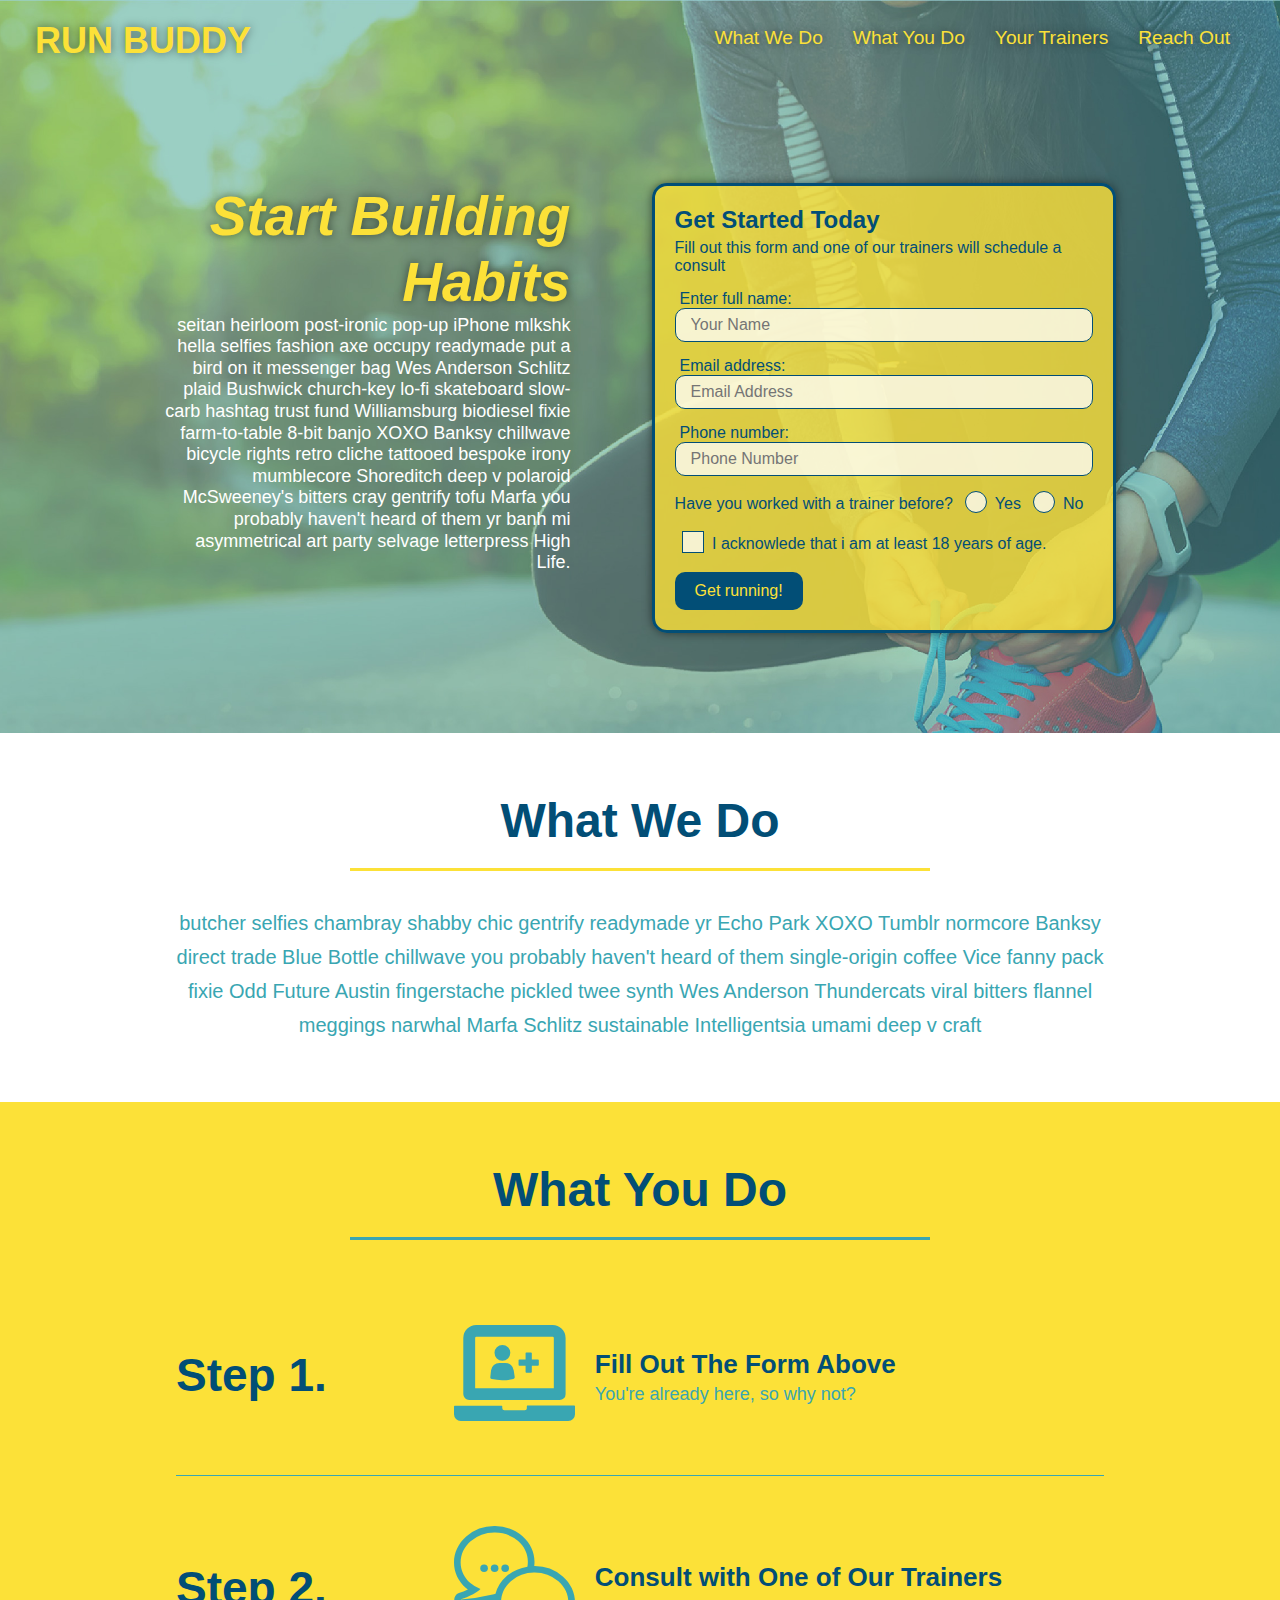
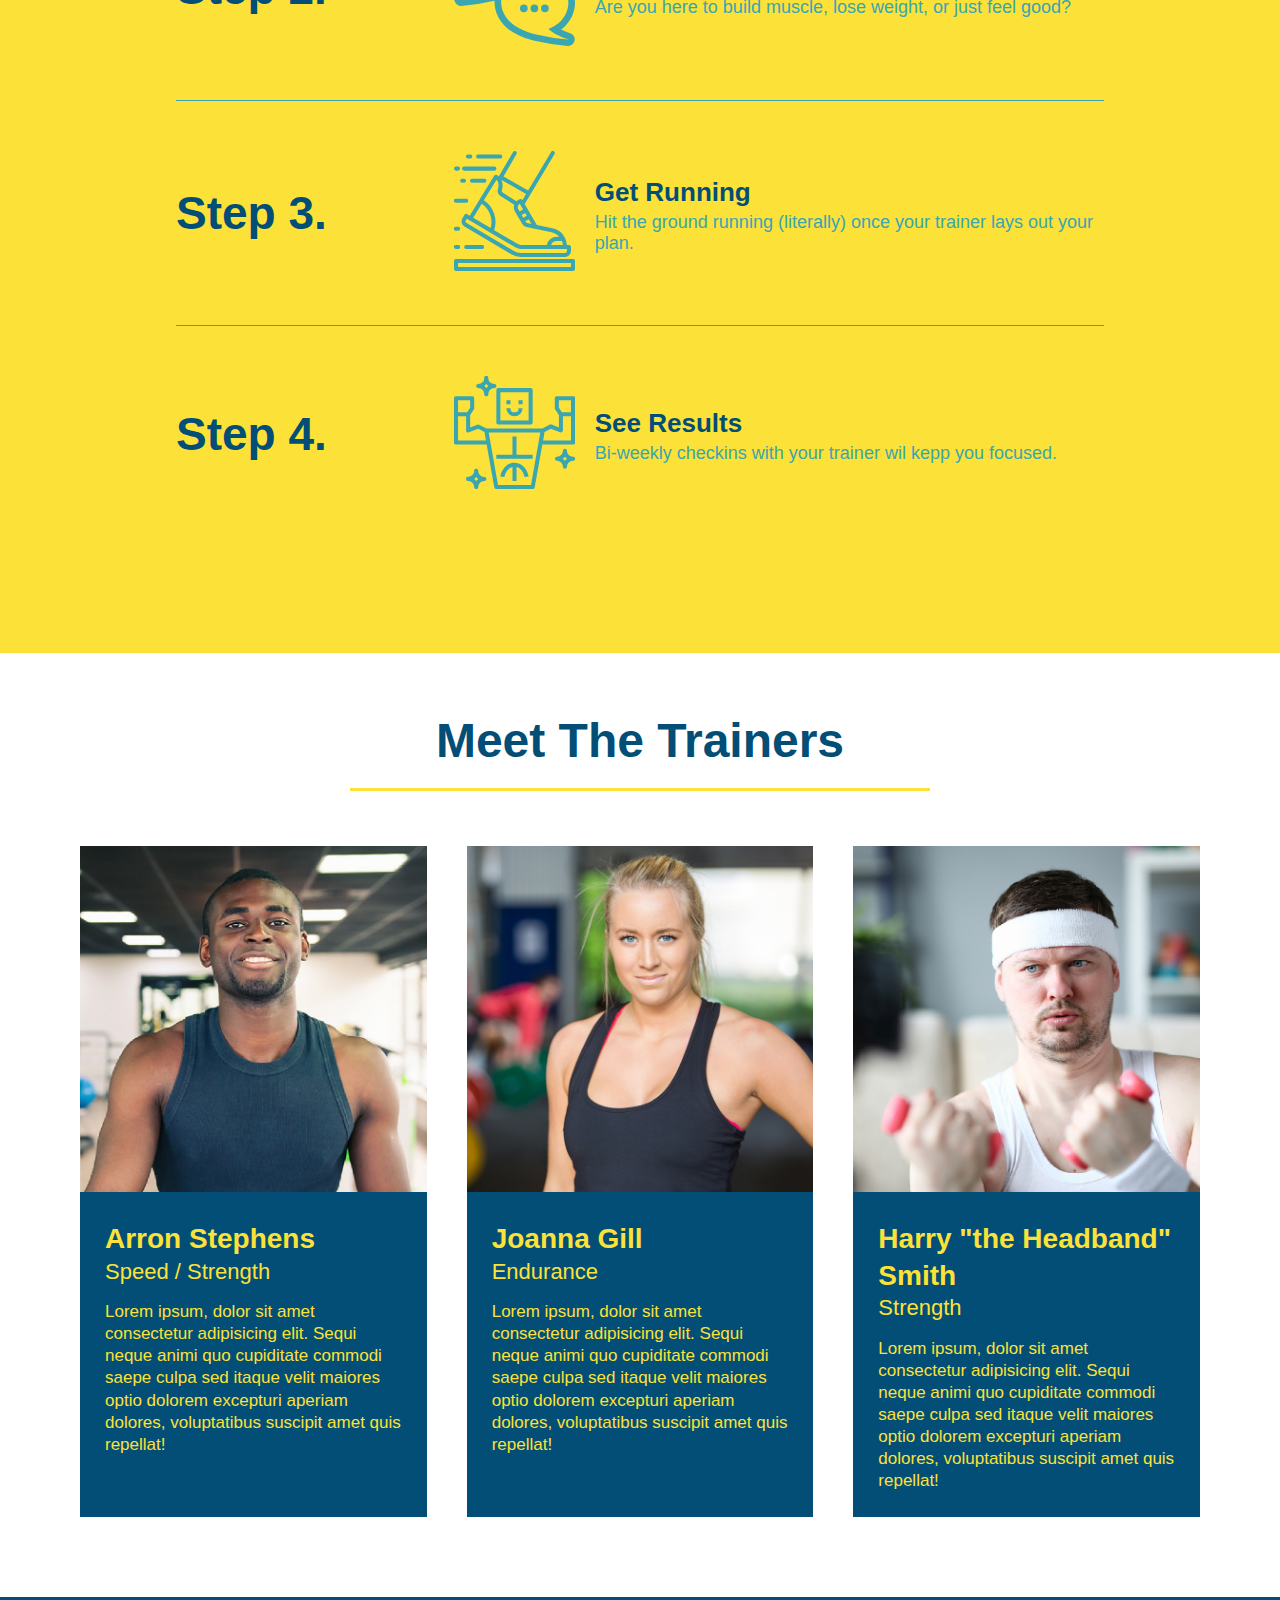
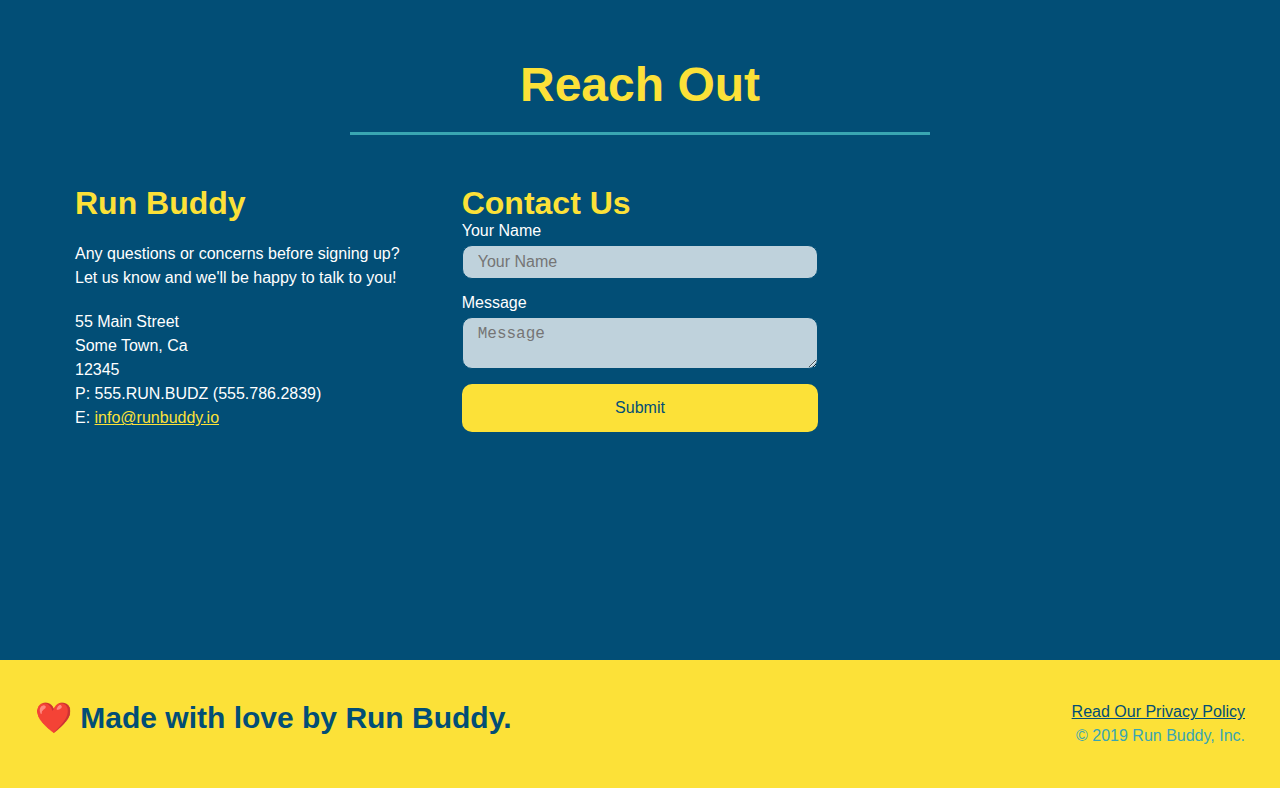
==== commit 8dfaa2de: "fix home link" ====
--- a/index.html
+++ b/index.html
@@ -17,7 +17,7 @@
     <header>
 
         <h1>
-            <a href="/">RUN BUDDY</a>
+            <a href="./index.html">RUN BUDDY</a>
         </h1>
 
         <nav>
--- a/assets/css/style.css
+++ b/assets/css/style.css
@@ -1,6 +1,6 @@
 :root {
   --primary-color: #fce138;
-  --secondary-colr: #024e76;
+  --secondary-color: #024e76;
   --tertiary-color: #39a6b2;
 
 }
